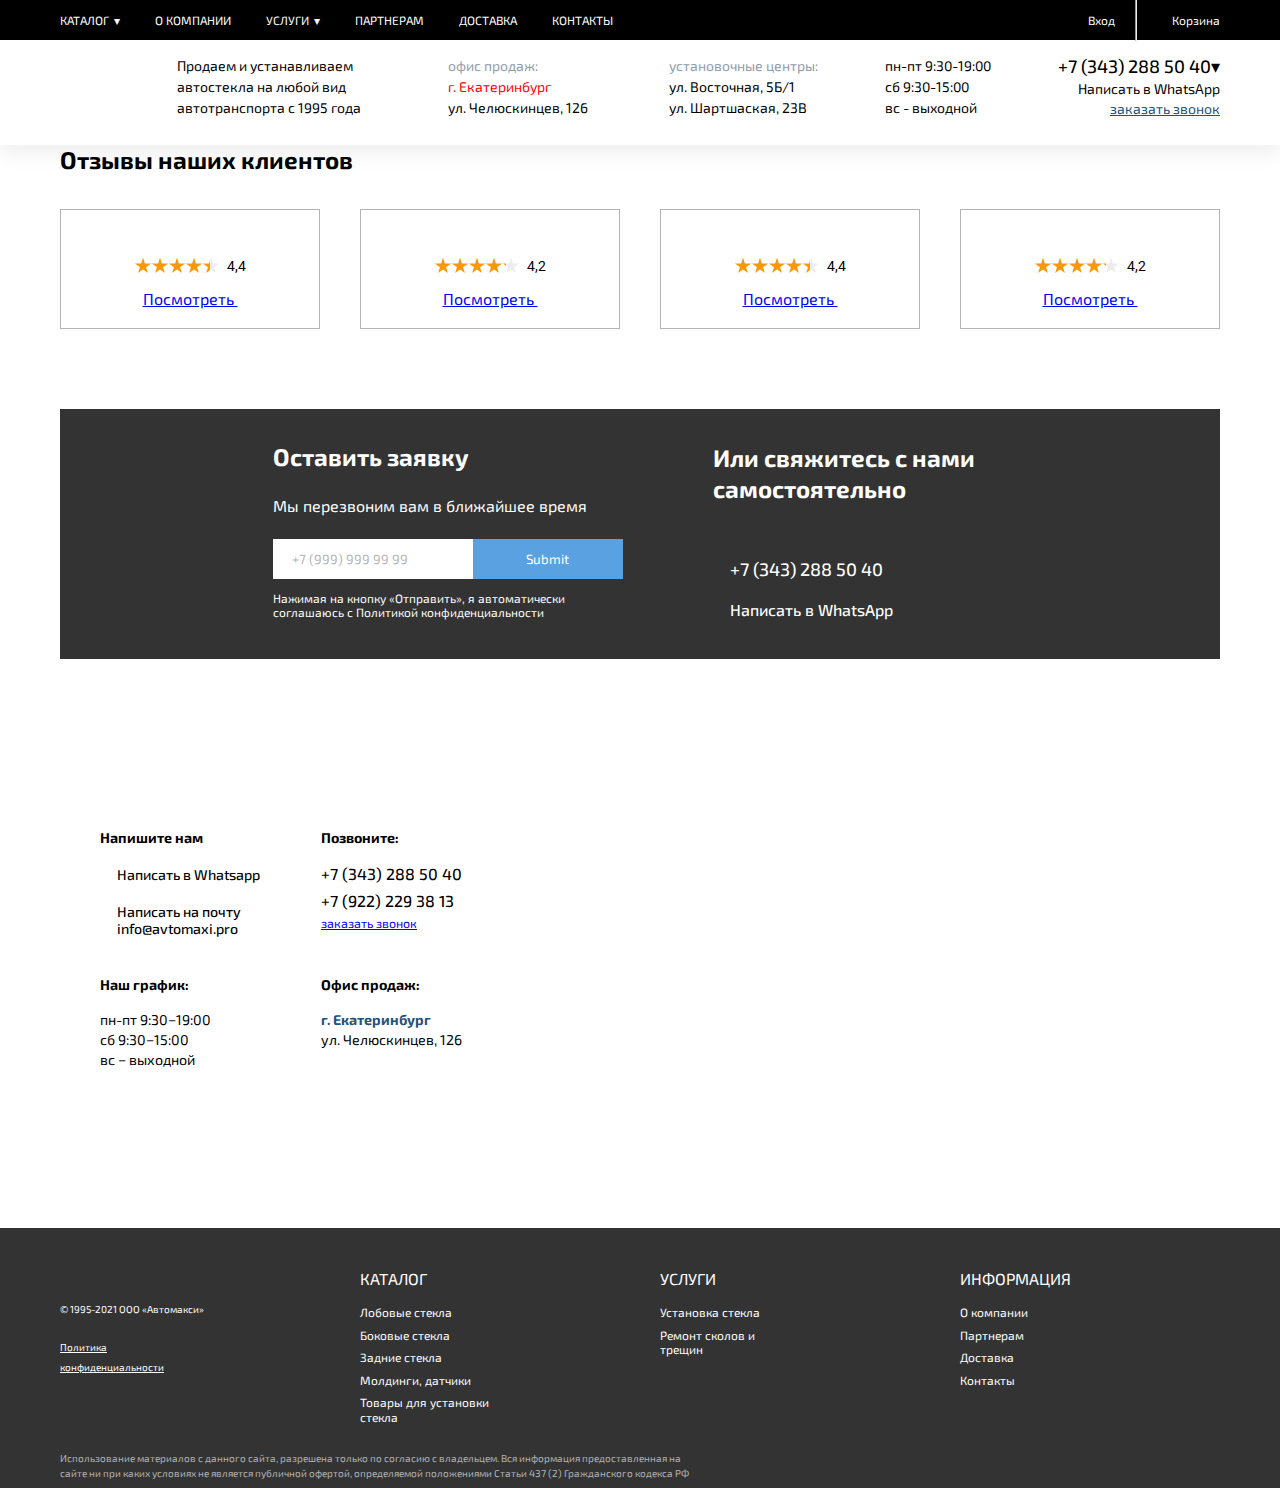
==== index.html @ ff816123 "footer adaptive full" ====
<!DOCTYPE html>
<html lang="en">
<head>
    <meta charset="UTF-8">
    <meta http-equiv="X-UA-Compatible" content="IE=edge">
    <meta name="viewport" content="width=device-width, initial-scale=1.0">
    <link rel="stylesheet" href="css/style.css">
    <title>Automaxi</title>
    <!-- https://www.figma.com/file/VAXIKeNcRPW5t4yjQRZWKQ/%D0%90%D0%B2%D1%82%D0%BE%D0%BC%D0%B0%D0%BA%D1%81%D0%B8?node-id=0%3A1 -->
</head>
<body>
    <div class="page-wrapper">
        <header class="header">
            <section class="header_top">
                <div class="header_topWrapper contentWidth">
                    <nav class="header_nav">
                        <div class="header_burger">
                            <input type="checkbox" id="header_toogle">
                            <label for="header_toogle" class="header_button">
                                <span></span>
                            </label>
                            <ul class="header_linkList">
                                <li class="header_item"><a href="" class="header_links">Каталог <span class="header_triangel">&#9662;</span></a>
                                    <ul class="header_linkList header_subLinkList">
                                        <li class="header_item"><a href="" class="header_links">Лобовые стекла</a></li>
                                        <li class="header_item"><a href="" class="header_links">Боковые стекла</a></li>
                                        <li class="header_item"><a href="" class="header_links">Задние стекла</a></li>
                                        <li class="header_item"><a href="" class="header_links">Молдинги, датчики</a></li>
                                        <li class="header_item"><a href="" class="header_links">Товары для установки</a></li>
                                    </ul>
                                </li>
                                <li class="header_item"><a href="" class="header_links">О компании</a></li>
                                <li class="header_item"><a href="" class="header_links">Услуги <span class="header_triangel">&#9662;</span></a>
                                    <ul class="header_linkList header_subLinkList">
                                        <li class="header_item"><a href="" class="header_links">Установка автостекла</a></li>
                                        <li class="header_item"><a href="" class="header_links">Ремонт сколов и трещин</a></li>
                                    </ul>
                                </li>
                                <li class="header_item"><a href="" class="header_links">Партнерам</a></li>
                                <li class="header_item"><a href="" class="header_links">Доставка</a></li>
                                <li class="header_item"><a href="" class="header_links">Контакты</a></li>
                            </ul>
                        </div>
                    </nav>

                        <div class="user">
                            <div class="user_item"><a href="#" class="user_link"><img src="../Automaxi/images/icons/accaunt.png" alt="">Вход</a></div>
                            <hr>
                            <div class="user_item"><a href="#" class="user_link"><img src="../Automaxi/images/icons/basket.png" alt=""><span class="basket">Корзина</span></a></div>
                        </div>

                </div>
            </section>
            <section class="header_bot">
                <div class="header_botWrapper contentWidth">
                    <div class="header_homeLink">
                        <a href="index.html" class="header_logo">
                            <picture>
                                <source srcset="../Automaxi/images/Desktop/Logo.png" media="(min-width: 377px)">
                                <img src="../Automaxi/images/Mobile/logo_small.png" alt="">
                            </picture>
                        </a>
                        <p class="header_description">Продаем и устанавливаем автостекла на любой вид автотранспорта с 1995 года</p>
                    </div>
                    <div class="header_addres">
                        <img src="../Automaxi/images/icons/place_1.png" alt="">
                        <div class="header_text">
                            <p class="header_location"><span class="header_label">офис продаж:</span></p>
                            <p class="header_location"><span class="city">г. Екатеринбург</span></p>
                            <p class="header_location">ул. Челюскинцев, 126</p>
                        </div>
                    </div>
                    <div class="header_addres">
                        <img src="../Automaxi/images/icons/place_1.png" alt="">
                        <div class="header_text">
                            <p class="header_location"><span class="header_label">установочные центры:</span></p>
                            <p class="header_location">ул. Восточная, 5Б/1</p>
                            <p class="header_location">ул. Шартшаская, 23В</p>
                        </div>
                    </div>
                    <div class="header_time">
                        <p class="header_location">пн-пт 9:30-19:00</p>
                        <p class="header_location">сб 9:30-15:00</p>
                        <p class="header_location">вс - выходной</p>
                    </div>
                    <div class="header_feedback">
                        <a href="tel:+73432885040" class="header_number">+7 (343) 288 50 40 <span class="header_feedbackTriangle">&#9662;</span></a>

                        <a href="https://wa.me//+79881039825" class="header_whatsapp" target="_blank" rel="noopener"><img src="../Automaxi/images/icons/whatsapp.png" alt=""> <p class="header_whatsappText">Написать в WhatsApp</p></a>

                        <a href="#" class="header_callback">заказать звонок</a>
                    </div>
                </div>
            </section>
        </header>
        <main class="main">
            <section class="reitings contentWidth">
                <h1 class="reitings_heading">Отзывы наших клиентов</h1>
                <div class="reitings_wrapper">
                    <div class="reitings_blocks">
                        <div class="reitings_content">
                            <div class="reitings_logo">
                                <img src="../Automaxi/images/Desktop/clients/yandex.png" alt="">
                            </div>
                            <div class="reitings_value">
                                <div class="reitings_star star1">
                                </div>
                                <div class="reitings_star star2"></div>
                                <div class="reitings_star star3"></div>
                                <div class="reitings_star star4"></div>
                                <div class="reitings_star star5_yandex"></div>
                                <p class="reitings_value-number">4,4</p>
                            </div>
                            <a href="https://yandex.ru/maps/org/avtomaksi/1074037973/reviews/?ll=60.629360%2C56.849956&mode=search&sctx=ZAAAAAgBEAAaKAoSCaiq0EAsT05AEUClSpS9bUxAEhIJAAAAAICNvz8RADCKzLO9oz8oCjgAQNmcBkgBVc3MzD5YAGoCcnVwAJ0BzcxMPaABAKgBAL0B7aJcgsIBELvJz%2BQD1YmSgAS7v6yNggbqAQDyAQD4AQCCAhLQsNCy0YLQvtC80LDQutGB0LiKAgA%3D&sll=60.629360%2C56.849956&source=wizbiz_new_text_single&sspn=0.123253%2C0.038564&tab=reviews&text=%D0%B0%D0%B2%D1%82%D0%BE%D0%BC%D0%B0%D0%BA%D1%81%D0%B8&z=14" class="reitings_link" target="_blank">Посмотреть <img src="../Automaxi/images/icons/NewWindow.png" alt=""></a>
                        </div>
                    </div>
                    <div class="reitings_blocks">
                        <div class="reitings_content">
                            <div class="reitings_logo">
                                <img src="../Automaxi/images/Desktop/clients/2GIS.png" alt="">
                            </div>
                            <div class="reitings_value">
                                <div class="reitings_star star1">
                                </div>
                                <div class="reitings_star star2"></div>
                                <div class="reitings_star star3"></div>
                                <div class="reitings_star star4"></div>
                                <div class="reitings_star star5_2gis"></div>
                                <p class="reitings_value-number">4,2</p>
                            </div>
                            <a href="https://2gis.ru/ekaterinburg/search/%D0%B0%D0%B2%D1%82%D0%BE%D0%BC%D0%B0%D0%BA%D1%81%D0%B8/firm/1267165676189792/60.617934%2C56.857421/tab/reviews?m=60.673283%2C56.855206%2F12.21" class="reitings_link" target="_blank">Посмотреть <img src="../Automaxi/images/icons/NewWindow.png" alt=""></a>
                        </div>
                    </div>
                    <div class="reitings_blocks">
                        <div class="reitings_content">
                            <div class="reitings_logo">
                                <img src="../Automaxi/images/Desktop/clients/Google_Maps.png" alt="">
                            </div>
                            <div class="reitings_value">
                                <div class="reitings_star star1">
                                </div>
                                <div class="reitings_star star2"></div>
                                <div class="reitings_star star3"></div>
                                <div class="reitings_star star4"></div>
                                <div class="reitings_star star5_google"></div>
                                <p class="reitings_value-number">4,4</p>
                            </div>
                            <a href="https://www.google.ru/search?q=%D0%90%D0%92%D0%A2%D0%9E%D0%9C%D0%90%D0%9A%D0%A1%D0%98&oq=%D0%90%D0%92%D0%A2%D0%9E%D0%9C%D0%90%D0%9A%D0%A1%D0%98&sourceid=chrome&ie=UTF-8&newwindow=1&tbs=lrf:!1m4!1u3!2m2!3m1!1e1!1m4!1u2!2m2!2m1!1e1!2m1!1e2!2m1!1e3!2m4!1e17!4m2!17m1!1e2!3sIAE,lf:1,lf_ui:2&tbm=lcl&sxsrf=ALeKk02bPLZCf0viabsaeY-oiDTUNPzsDA:1612795252503&rflfq=1&num=10&rldimm=15075331292441144691&lqi=ChLQkNCS0KLQntCc0JDQmtCh0JhaKAoS0LDQstGC0L7QvNCw0LrRgdC4IhLQsNCy0YLQvtC80LDQutGB0LiSAQ9idXNpbmVzc19jZW50ZXKqARoQASoWIhLQsNCy0YLQvtC80LDQutGB0LgoDQ&ved=2ahUKEwiHr_vAwtruAhUl_CoKHXRrAbQQvS4wAHoECAIQKw&rlst=f#rlfi=hd:;si:16577408696556720403,l,ChLQkNCS0KLQntCc0JDQmtCh0JhaKAoS0LDQstGC0L7QvNCw0LrRgdC4IhLQsNCy0YLQvtC80LDQutGB0LiSAQ9hdXRvX2dsYXNzX3Nob3CqARoQASoWIhLQsNCy0YLQvtC80LDQutGB0LgoDQ;mv:[[56.886716899999996,60.6374737],[56.844453099999996,60.61711539999999]]" class="reitings_link" target="_blank">Посмотреть <img src="../Automaxi/images/icons/NewWindow.png" alt=""></a>
                        </div>
                    </div>
                    <div class="reitings_blocks">
                        <div class="reitings_content">
                            <div class="reitings_logo">
                                <img src="../Automaxi/images/Desktop/clients//flamp.png" alt="">
                            </div>
                            <div class="reitings_value">
                                <div class="reitings_star star1">
                                </div>
                                <div class="reitings_star star2"></div>
                                <div class="reitings_star star3"></div>
                                <div class="reitings_star star4"></div>
                                <div class="reitings_star star5_flamp"></div>
                                <p class="reitings_value-number">4,2</p>
                            </div>
                            <a href="https://ekaterinburg.flamp.ru/firm/avtomaksi_centr_avtostekla-1267165676189792" class="reitings_link" target="_blank">Посмотреть <img src="../Automaxi/images/icons/NewWindow.png" alt=""></a>
                        </div>
                    </div>
                </div>
            </section>
            <section class="feedback contentWidth">
                <div class="feedback_wrapper">
                    <div class="feedback_application feedback_item">
                        <h3 class="feedback_header">Оставить заявку</h3>
                        <p class="feedback_paragraph">Мы перезвоним вам в ближайшее время</p>
                        <div class="feedback_formWrapper">
                            <form action="mailto:roman_stv@mail.ru" class="feedback_form" method="get">
                                <input type="tel" name="feedback_name" id="" class="feedback_phone feedback_input"
                                placeholder="+7 (999) 999 99 99" onfocus = "this.value = '+7 ' "
                                pattern="\+7\s?[\(]?[0-9]{3}[\)]?\s?[0-9]{3}\s?[0-9]{2}\s?[0-9]{2}">
                                <input type="submit" class="feedback_submit feedback_input">
                            </form>
                            <p class="feedback_note">Нажимая на кнопку «Отправить», я автоматически соглашаюсь с Политикой конфиденциальности</p>
                        </div>
                    </div>
                    <div class="feedback_tel feedback_item">
                        <h3 class="feedback_header">Или свяжитесь с нами самостоятельно</h3>
                        <div class="feedback_contact">
                            <a href="tel:+73432885040" class="feedback_link"><img src="../Automaxi/images/icons/phone-call.png" alt=""><span class="feedback_numberText">+7 (343) 288 50 40</span></a>
                            <a href="https://wa.me//+79881039825" class="feedback_link" target="_blank" rel="noopener"><img src="../Automaxi/images/icons/whatsapp_big.png" alt=""><span class="feedback_numberText feedback_numberWhatsapp">Написать в WhatsApp</span></a>
                        </div>
                        <img src="../Automaxi/images/icons/arrow.png" alt="" class="feedback_arrow">
                    </div>
                </div>
            </section>
            <section class="map">
                <div class="map_yandex" >
                    <script type="text/javascript" charset="utf-8" async src="https://api-maps.yandex.ru/services/constructor/1.0/js/?um=constructor%3A26260740ad5cac702a57c52648a5cc8f73b9aa6da55878f6ae2c92aec99f40e5&amp;width=100%25&amp;lang=ru_RU&amp;scroll=true"></script>
                </div>
                <div class="map_advt">
                    <div class="map_content">
                        <div class="map_write">
                            <h3 class="map_header">Напишите нам</h3>
                            <a href="https://wa.me//+79881039825" class="map_link" target="_blank" rel="noopener"><img src="../Automaxi/images/icons/whatsapp_big.png" alt=""> Написать в Whatsapp</a>
                            <a href="mailto:info@avtomaxi.pro" class="map_link"><img src="../Automaxi/images/icons/email.png" alt=""> <span class="map_mail">Написать на почту info@avtomaxi.pro</span></a>
                        </div>
                        <div class="map_call">
                            <h3 class="map_header">Позвоните:</h3>
                            <a href="tel:+73432885040" class="map_number">+7 (343) 288 50 40</a>
                            <a href="tel:+79222293813" class="map_number">+7 (922) 229 38 13</a>
                            <a href="#" class="map_bookingCall">заказать звонок</a>
                        </div>
                        <div class="map_shedule">
                            <h3 class="map_header">Наш график:</h3>
                            <p class="map_paragraph">пн-пт  9:30−19:00 <br> сб 9:30−15:00 <br> вс − выходной</p>
                        </div>
                        <div class="map_office">
                            <h3 class="map_header">Офис продаж:</h3>
                            <p class="map_paragraph"><span class="map_city">г. Екатеринбург</span><br>ул. Челюскинцев, 126</p>
                        </div>
                    </div>
                </div>
            </section>
        </main>
        <footer class="footer">
            <section class="footer_wrapper contentWidth">
                <div class="footer_about">
                    <div class="footer_logo">
                        <a href="index.html">
                            <img src="../Automaxi/images/Desktop/Logo.png" alt="">
                        </a>
                    </div>
                    <p class="footer_paragraph">© 1995-2021 ООО «Автомакси»</p>
                    <a href="#" class="footer_confidentiality">Политика конфиденциальности</a>
                </div>
                <div class="footer_catalog footer_item">
                    <a href="#" class="footer_topLink">Каталог</a>
                    <ul class="footer_linkList">
                        <li class="footer_linkListItem"><a href="#" class="footer_link">Лобовые стекла</a></li>
                        <li class="footer_linkListItem"><a href="#" class="footer_link">Боковые стекла</a></li>
                        <li class="footer_linkListItem"><a href="#" class="footer_link">Задние стекла</a></li>
                        <li class="footer_linkListItem"><a href="#" class="footer_link">Молдинги, датчики</a></li>
                        <li class="footer_linkListItem"><a href="#" class="footer_link">Товары для установки стекла</a></li>
                    </ul>
                </div>
                <div class="footer_services footer_item">
                    <a href="" class="footer_topLink">Услуги</a>
                    <ul class="footer_linkList">
                        <li class="footer_linkListItem"><a href="#" class="footer_link">Установка стекла</a></li>
                        <li class="footer_linkListItem"><a href="#" class="footer_link">Ремонт сколов и трещин</a></li>
                    </ul>
                </div>
                <div class="footer_info footer_item">
                    <a href="" class="footer_topLink">Информация</a>
                    <ul class="footer_linkList">
                        <li class="footer_linkListItem"><a href="#" class="footer_link">О компании</a></li>
                        <li class="footer_linkListItem"><a href="#" class="footer_link">Партнерам</a></li>
                        <li class="footer_linkListItem"><a href="#" class="footer_link">Доставка</a></li>
                        <li class="footer_linkListItem"><a href="#" class="footer_link">Контакты</a></li>
                    </ul>
                </div>
                <div class="footer_law">
                    <p>Использование материалов с данного сайта, разрешена только по согласию с владельцем. Вся информация
                        предоставленная на сайте ни при каких условиях не является публичной офертой, определяемой положениями
                        Статьи 437 (2) Гражданского кодекса РФ</p>
                </div>
            </section>
        </footer>
    </div>
</body>
</html>
---- css/style.css ----
@import url('https://fonts.googleapis.com/css2?family=Exo+2:wght@400;600&display=swap');
@import url('https://fonts.googleapis.com/css2?family=Roboto&display=swap');

:root {
    --font-size-14: 14px;
    --header_addres-padding: 10px;
    --header-line-heigth: 21px;
    --map-font-size-16: 16px
}

* {
    margin: 0;
    padding: 0;
    font-family: "Exo 2", sans-serif;
}

body {
    max-width: 100vw;
    overflow-x: hidden;
}

.header {
    width: 100%;
    height: 145px;
    display: grid;
    grid-template-columns: 1fr;
    grid-template-rows: 27.58621% 1fr;
}

.header_top {
    background-color: rgb(0, 0, 0);
}

.contentWidth {
    width: 1160px;
    margin: 0 auto;
}

.header_topWrapper, .header_botWrapper {
    height: 100%;
    margin: 0 auto;
    display: flex;
    justify-content: space-between;
}

.header_nav {
    height: 100%;
    width: fit-content;
}

.header_burger {
    height: 100%;
}

#header_toogle {
    display: none;
}

.header_linkList {
    height: 100%;
    list-style: none;
    display: flex;
    align-items: center;
}

.header_triangel {
    margin-left: 5px;
}

.header_links {
    text-decoration: none;
    color: rgb(255, 255, 255);
    font-family: 'Exo 2', sans-serif;
    font-size: 12px;
    text-transform: uppercase;
    height: 100%;
    display: flex;
    align-items: center;
    transition: 0.3s ease-in-out;
}

.header_links:hover, .footer_link:hover, .footer_topLink:hover {
    color: rgb(250, 153, 7);
    transition: 0.3s ease-in-out;
}

.header_item {
    height: 100%;
}

.header_item + .header_item {
    margin-left: 35px;
}

.header_subLinkList {
    background-color: rgb(0, 0, 0);
    flex-direction: column;
    align-items: flex-start;
    height: fit-content;
    width: max-content;
    position: absolute;
    transform-origin: 0% 0%;
    transform: rotateX(-90deg);
    opacity: 0;
    transition: 0.3s ease-in-out;
    padding: 0 5px;
    visibility: hidden;
}

.header_subLinkList > .header_item {
    margin-left: 0;
    height: 40px;
    width: 100%;
}

.header_item:hover > .header_subLinkList {
    transform: rotateX(0deg);
    opacity: 1;
    visibility: visible;
    transition: 0.3s ease-in-out;
    z-index: 5;
}

.user {
    display: flex;
    align-items: center;
}

.user hr {
    height: 100%;
    margin: 0 20px;
}

.user_link {
    display: flex;
    color: rgb(255, 255, 255);
    text-decoration: none;
    align-items: center;
    font-family: 'Exo 2', sans-serif;
    font-size: 12px;
    transition: 0.3s linear;
}

.user_link img {
    display: block;
    padding-right: 15px;
}

.user_link:hover {
    color: rgb(250, 153, 7);
    transition: 0.3s linear;
}

.header_bot {
    box-shadow: 0px 8px 20px rgba(0, 0, 0, 0.07);
}

.header_botWrapper {

    margin-top: 20px;
}

.header_homeLink {
    width: 307px;
    display: grid;
    grid-template-rows: 1fr;
    grid-template-columns: 32.57329% auto 61.88925%;

}

.header_logo {
    display: block;
    height: max-content;
}

.header_description {
    grid-column: 3/4;
    font-size: var(--font-size-14);
    height: fit-content;
    line-height: var(--header-line-heigth);
    vertical-align: top;
}

.header_description, .header_addres, .header_time, .header_feedback {
    position: relative;
    top: -5px;
    height: fit-content;
}

.header_addres {
    grid-column: 3/4;
}

.header_addres+.header_addres {
    grid-column: 5/6;
}

.header_addres img {
    display: inline-block;
    position: relative;
    top: -17px;
}

.header_text, .header_time {
    display: inline-block;
    font-size: var(--font-size-14);
    width: fit-content;
    height: fit-content;
    margin-left: var(--header_addres-padding);
    line-height: var(--header-line-heigth);
}

.header_label {
    color: rgb(143, 155, 171);
}

.city {
    color: rgb(255, 0, 0);
}

.header_time {
    margin-left: 0;
    grid-column: 7/8;
}

.header_feedback {
    grid-column: 9/10;
}

.header_number, .header_whatsapp, .header_callback {
    text-decoration: none;
    color: rgb(0, 0, 0);
    width: 100%;
    display: block;
    text-align: right;
    font-size: var(--font-size-14);
}

.header_whatsapp, .header_callback {
    margin-top: 3px;
}

.header_number {
    font-size: 18px;
    font-weight: 500;
}

.header_whatsapp, .header_number {
    display: flex;
    justify-content: space-between;
}

.header_whatsapp img {
    max-width: 100%;
    max-height: 100%;
}

.header_whatsappText {
    display: inline-block;
}

.header_whatsapp:hover > .header_whatsappText,
.header_callback:hover, .header_number:hover,
.feedback_link:hover > .feedback_numberText {
    color:rgb(250, 153, 7);
    transition: 0.1s linear;
}

.header_callback {
    text-decoration: underline;
    color: rgb(35, 82, 124);
}

.reitings {
    height: auto;
}

.reitings_heading {
    font-size: 24px;
}

.reitings_wrapper {
    width: 100%;
    margin-top: 35px;
    display: flex;
    flex-wrap: wrap;
    justify-content: space-between;
    gap: 35px;
}

.reitings_blocks {
    width: 260px;
    height: 120px;

    box-sizing: border-box;
    border: 1px solid rgb(180, 180, 180);
}

.reitings_content {
    display: flex;
    flex-direction: column;
    align-items: center;
    justify-content: space-between;
    margin: 20px 0;
    height: calc(100% - 40px);
}

.reitings_logo {
    width: fit-content;
}

.reitings_foto img {
    max-width: 100%;
    width: 100%;
}

.reitings_value {
    width: fit-content;
    display: flex;
    margin: -6px auto 0 auto;
}

.reitings_star {
    background-color: rgb(250, 153, 7);
    width: 17px;
    height: 17px;
    clip-path: polygon(50% 0%, 61% 35%, 98% 35%, 68% 57%, 79% 91%, 50% 70%, 21% 91%, 32% 57%, 2% 35%, 39% 35%);
}

.star5_yandex {
    background: linear-gradient(to right, rgb(250, 153, 7) 40%, rgb(237, 237, 237) 40%);
}

.star5_2gis {
    background: linear-gradient(to right, rgb(250, 153, 7) 20%, rgb(237, 237, 237) 20%);
}

.star5_google {
    background: linear-gradient(to right, rgb(250, 153, 7) 40%, rgb(237, 237, 237) 40%);
}

.star5_flamp {
    background: linear-gradient(to right, rgb(250, 153, 7) 20%, rgb(237, 237, 237) 20%);
}

.reitings_value-number {
    font-size: 14px;
    font-family: 'Roboto', sans-serif;
    padding-left: 7px;
}

.feedback {
    background-color: rgb(51, 51, 51);
    margin-top: 80px;
    padding-top: 33px;
    padding-bottom: 40px;
    height: 250px;
    color: rgb(255, 255, 255);
    box-sizing: border-box;
}

.feedback_wrapper {
    width: fit-content;
    height: 100%;
    display: flex;
    margin: 0 auto;
}

.feedback_item {
    height: 100%;
    display: flex;
    flex-direction: column;
    justify-content: space-between;
    position: relative;
}

.feedback_application {
    max-width: 350px;
}

.feedback_header {
    font-size: 24px;
}

.feedback_paragraph {
    font-size: 16px;
}

.feedback_note {
    font-size: 12px;
    margin-top: 12px;
}

.feedback_form {
    height: 40px;
    display: grid;
    grid-template-columns: 57.14% 1fr;
    grid-template-rows: 1fr;
}

.feedback_input {
    outline: none;
    border: none;
    box-sizing: border-box;
}

.feedback_submit {
    background-color: rgb(90, 161, 225);
    color: white;
}

.feedback_phone{
    padding-left: 16.5px;
    border: 2px solid  rgb(255, 255, 255);
}

.feedback_phone:invalid:not(:placeholder-shown) {
    border-color: rgb(255, 0, 0);
}

.feedback_phone:valid:not(:placeholder-shown) {
    border-color: seagreen;
}

.feedback_phone::placeholder {
    color: rgb(180, 180, 180);
}

.feedback_item + .feedback_item {
    margin-left: 90px;
}

.feedback_tel {
    max-width: 294px;
}

.feedback_tel .feedback_header {
    line-height: 31px;
}

.feedback_link {
    text-decoration: none;
    display: flex;
    align-items:flex-end;
}

.feedback_link:first-child {
    margin-bottom: 20px;
}

.feedback_numberText {
    font-size: 18px;
    font-weight: 500;
    color: rgb(255, 255, 255);
    margin-left: 17px;
    vertical-align: bottom;
    transition: 0.1s linear;
}

.feedback_numberWhatsapp {
    font-size: 16px;
}

.feedback_arrow {
    position: absolute;
    right: 10px;
    top: 43px;
}

.feedback_submit {
    cursor: pointer;
    transition: 0.1s linear;
}

.feedback_submit:hover {
    color: rgb(250, 153, 7);
    transition: 0.1s linear;
}

.feedback_submit:active {
    color: rgb(0, 0, 0);
    background-color: rgb(250, 153, 7);
    transition: 0.1s linear;
}

.map {
    max-width: 1440px;
    width: 100%;
    height: 550px;
    margin: 80px auto 0 auto;
    position: relative;
}

.map_advt {
    width: 540px;
    background-color: rgb(255, 255, 255);
    position: absolute;
    top: 63px;
    left:85px;
}

.map_content {
    margin-left: 7.42%;
    margin-right: 16.66666%;
    margin-top: 5.55555%;
    margin-bottom: 8.148%;
    display: grid;
    grid-template-columns: 50% 1fr;
    grid-template-rows: repeat(2, 1fr);
    grid-gap: 44px;
}

.map_header {
    font-size: var(--map-font-size-16);
    font-weight: 700;
    margin-bottom: 20px;
    width: fit-content;
}

.map_link {
    font-size: var(--map-font-size-16);
    font-weight: 500;
    text-decoration: none;
    color: rgb(0, 0, 0);
    display: flex;
    align-items: center;
    width: 100%;
    height: fit-content;
}

.map_link img {
    margin-right: 17px;
    height: 24px;
}

.map_link + .map_link {
    margin-top: 20px;
}

.map_mail {
    display: inline-block;
    width: fit-content;
}

.map_number {
    font-size: 18px;
    font-weight: 500;
    text-decoration: none;
    color: rgb(0, 0, 0);
    display: block;
    line-height: 25px;
}

.map_number + .map_number {
    margin-top: 5px;
    margin-bottom: 0;
}

.map_bookingCall {
    font-size: 14px;
}

.map_paragraph {
    font-size:var(--map-font-size-16);
    line-height: 22px;
}

.map_city {
    font-weight: 700;
    color: #23527C;
}

.map_yandex {
    width: 100%;
    height: 550px;
}


.footer {
    width: 100vw;
    height: 260px;
    background-color: rgb(51, 51, 51);
}

.footer_wrapper {
    height: 100%;
    padding: 40px 0 30px 0;
    box-sizing: border-box;
    display: grid;
    grid-template-columns: 150px 150px 167px 133px 140px 160px 116px;
    grid-template-rows: 1fr 27px 30px;
    color: rgb(255, 255, 255);
}

.footer_catalog {
    grid-column: 3/4;
}

.footer_services {
    grid-column: 5/6;
}

.footer_info {
    grid-column: 7/8;
}

.footer_law {
    grid-column: 1/8;
    grid-row: 3/4;
    max-width: 635px;
    color: rgb(180, 180, 180);
}

.footer_logo img {
    height: 54px;
    width: auto;
}

.footer_logo a {
    display: block;
    width: fit-content;
    height: fit-content;
}

.footer_paragraph, .footer_confidentiality, .footer_law {
    font-size: 10px;
    line-height: 15px;
}

.footer_confidentiality {
    color: rgb(255, 255, 255);
}

.footer_paragraph {
    margin: 15px 0 18px 0;
}

.footer_topLink, .footer_link {
    text-decoration: none;
    display: block;
    color: rgb(255, 255, 255);
    transition: 0.3s ease-in-out;
}

.footer_linkList {
    list-style: none;
}

.footer_topLink {
    text-transform: uppercase;
    font-size: 16px;
    line-height: 22.5px;
    margin-bottom: 15px;
}

.footer_linkListItem {
    font-size: 12px;
    line-height: 14.5px;
}

.footer_linkListItem + .footer_linkListItem {
    margin-top: 8px;
}


/* ===========   MEDIA   =========== */

@media (max-width: 1440px) {
    :root {
        --map-font-size-16: 1.11111vw;
    }

    .map_advt {
        left: 5vw;
        width: 37.5vw;
        height: 29.86vw;
    }

    .map_content {
        grid-gap: 3.055556vw;
    }

    .map_header {
        margin-bottom: 1.38889vw;
    }

    .map {
        height: fit-content;
    }

    .map_link img {
        height: 1.66667vw;
    }

    .map_link + .map_link {
        margin-top: 1.38889vw;
    }

    .map_number {
        font-size: 1.25vw;
        line-height: 1.736111vw;
    }

    .map_number + .map_number {
        margin-top: 0.347222vw;
    }

    .map_bookingCall {
        font-size: 0.97222vw;
    }

    .map_paragraph {
        line-height: 1.527778vw;
    }

    .map_yandex {
        height: 38.2vw;
    }
}

@media (max-width: 1265px) {
    .contentWidth {
        width: 91.6996vw;
    }

    .reitings_wrapper{
        justify-content: center;
    }

    .map {
        width: 100vw;
        min-height: 300px;
    }

    .footer_wrapper {
        width: fit-content;
        margin-left: 4.15vw;
    }
}

@media (max-width: 1199px) {
    :root {
        --font-size-14: 1.13vw;
        --header_addres-padding: 0.83333vw;
        --header-line-heigth: 1.75vw;
    }

    .header_addres img {
        width: 11%;
    }

    .header_number {
        font-size: 1.5vw;
    }

    .header_homeLink {
        width: 33vw;
    }

    .header_whatsapp img {
        max-width: 100%;
        width: 9.52%;
    }
}

@media (max-width: 1109px) {
    .footer_wrapper {
        width: 91.6vw;
        margin: 0 auto;
        grid-template-columns: 150px 1fr 167px 1fr 140px 1fr 116px;
    }
}

@media (max-width: 860px) {
    .feedback_wrapper {
        width: 85.35vw;
    }

    .feedback_item + .feedback_item {
        margin-left: auto;
    }
}

@media (max-width: 826px) {
    .header_item + .header_item, .user {
        margin-left: 4.216867vw;
    }

    .user hr {
        margin: 0 2.41vw;
    }

    .header_links {
        font-size: 1.35vw;
    }

    .header_item + .header_item {
        margin-left: 4vw;
    }

    .header_subLinkList > .header_item {
        margin-left: 0;
    }

    .user_link img {
        padding-right: 1.8vw;
    }
}


@media (max-width: 768px) {
    .contentWidth {
        width: 620px;
    }

    .reitings_wrapper {
        display: grid;
        grid-template-columns: repeat(2, 48.3871%);
        gap: 20px;
        justify-content: unset;
    }

    .reitings_blocks {
        width: 100%;
    }

    .header_addres+.header_addres, .header_description {
        display: none;
    }

    .header_homeLink {
        display: block;
        width: fit-content;
    }

    :root {
        --font-size-14: 12px;
        --header-line-heigth: 16.84px;
        --header_addres-padding: 0;
        --footer-grid-gap: 80px;
    }

    .header_number {
        font-size: 16px;
    }

    .header_addres img {
        display: none;
    }

    .header_links {
        font-size: 11px;
    }

    .header_item + .header_item {
        margin-left: 20px;
    }

    .user {
        margin-left: 0;
    }

    .basket {
        display: none;
    }

    .user_link img {
        padding-right: 8px;
    }

    .user_item:last-child img {
        padding-right: 0;
    }

    .reitings_wrapper {
        margin-top: 20px;
    }

    .user hr {
        margin: 0 15px;
    }

    .feedback {
        height: fit-content;
    }

    .feedback_wrapper {
        flex-direction: column;
        width: fit-content;
        margin-left: 80px;
    }

    .feedback_item + .feedback_item {
        margin-left: 0;
    }

    .feedback_application {
        height: auto;
    }

    .feedback_paragraph {
        margin-top: 10px;
        margin-bottom: 27px;
    }

    .feedback_item {
        justify-content: unset;
    }

    .feedback_tel {
        max-width: 399px;
        margin-top: 32px;
    }

    .feedback_header {
        font-size: 20px;
        line-height: 24px;
        font-weight: 400;
    }

    .feedback_link:first-child {
        margin-top: 26px;
    }

    .feedback_arrow {
        width: 30px;
        height: auto;
        right: 35px;
        transform: rotate(20deg);
    }

    .map_advt {
        position: static;
        left: 0;
        top: 0;
        width: fit-content;
        margin: 35px auto 37px auto;
        height: fit-content;
    }

    .map_content {
        margin: 0;
        grid-gap: 51px;
        grid-template-columns: 199px 140px;
    }

    .map_header {
        margin-bottom: 15px;
    }

    .map_header, .map_link, .map_bookingCall, .map_paragraph {
        font-size: 14px;
    }

    .map_link img {
        height: 20px;
    }

    .map_number {
        font-size: 16px;
        line-height: 21px;
    }

    .map_paragraph {
        line-height: 17.5px;
    }

    .map_city {
        font-size: 16px;
    }

    .map_yandex {
        height: 300px;
    }

    .footer {
        height: fit-content;
    }

    .footer_wrapper {
        grid-template-columns: 1fr var(--footer-grid-gap) 1fr var(--footer-grid-gap) 1fr;
        grid-template-rows: repeat(2, 150px);
        grid-row-gap: 36px;
    }

    .footer_about {
        grid-column: 1/2;
        grid-row: 2/3;
    }

    .footer_law {
        grid-column: 3/8;
        grid-row: 2/3;
        max-width: 332px;
    }

    .footer_paragraph, .footer_confidentiality {
        font-size: 8px;
        line-height: 10.5px;
    }

    .footer_paragraph {
        margin: 10px 0 0 0;
    }

    .footer_catalog {
        grid-column: 1/2;
    }

    .footer_services {
        grid-column: 3/4;
    }

    .footer_info {
        grid-column: 5/6;
    }

    .footer_topLink {
        font-size: 14px;
        line-height: 20px;
    }

    .footer_linkListItem {
        font-size: 10px;
        line-height: 12px;
    }
}

@media (max-width: 678px) {
    .contentWidth {
        width: 91.45vw;
    }

    .header_logo {
        width: 14.75vw;
    }

    .header_logo img {
        width: 100%;
        max-width: 100%;
    }

    :root {
        --font-size-14: 1.7966vw;
        --footer-grid-gap: 11.7vw;
    }

    .header_number {
        font-size: 2.36vw;
    }

    .header_item + .header_item {
        margin-left: 2.95vw;
    }

    .header_links, .user_link {
        font-size: 1.6224vw;
    }

    .user_link img {
        width: 100%;
        height: auto;
        max-width: 2.95vw;
    }

    .user_link:first-child img {
        padding-left: 1.18vw;
    }

    .reitings_wrapper {
        gap: 2.95vw;
    }

    .footer_topLink {
        font-size: var(--font-size-14);
    }

    .footer_linkListItem {
        font-size: 1.47vw;
    }

    .footer_linkListItem + .footer_linkListItem {
        margin-top: 1.18vw;
    }

    .footer_paragraph, .footer_confidentiality {
        font-size: 1.18vw;
        line-height: 1.55vw;
    }

    .footer_paragraph {
        margin-top: 1.47vw;
    }

    .footer_law {
        font-size: 1.47vw;
        line-height: 2.21vw;
    }
}

@media (max-width: 578px) {
    .feedback_wrapper {
        margin: 0 auto;
    }
}

@media (max-width: 500px) {
    .map_content {
        grid-gap: 10vw;
    }
}

@media (max-width: 414px) {
    #header_toogle {
        display: block;
        opacity: 0;
    }

    .contentWidth {
        width: 80vw;
    }

    .header {
        height: 103px;
        grid-template-rows: 30.83% 1fr;
    }

    .header_time,  .header_feedbackTriangle,
    .header_callback, .header_whatsapp img {
        display: none;
    }

    .header_number {
        justify-content:space-evenly;
        font-size: 12px;
    }

    .header_whatsapp {
        text-decoration: underline;
        margin-top: 9px;
    }

    .user_link {
        font-size: 10px;
    }

    .user_link img {
        max-width: 16px;
    }

    .city {
        font-weight: 600 ;
    }

    .header_homeLink, .header_botWrapper {
        height: fit-content;
    }

    :root {
        --font-size-14: 10px;
        --header-line-heigth: 12px;
    }

    .header_button {
        display: flex;
        align-items: center;
        position: relative;
        width: 20px;
        top: -16px;
        height: 100%;
        cursor: pointer;
        z-index: 1;
    }

    .header_button > span, .header_button > span::after, .header_button > span::before {
        display: block;
        position: absolute;
        width: 100%;
        height: 2px;
        background-color: rgb(255, 255, 255);
        transition: 0.3s ease-in-out;
    }

    .header_button > span::before {
        content: "";
        top: -5px;
    }

    .header_button > span::after {
        content: "";
        top: 5px;
    }

    .header_linkList {
        flex-direction: column;
        z-index: 10;
        position: fixed;
        left: 0;
        margin-top: -13px;
        width: 100%;
        height: fit-content;
        background-color: rgb(143, 155, 171);
        align-items: baseline;
        visibility: hidden;
        opacity: 0;
        transition: 0.3s ease-in-out;
        transform: scaleY(0);
        transform-origin: 50% 0%;
    }

    .header_item + .header_item {
        margin-left: 0;
    }

    .header_links {
        font-size: 16px;
        height: 40px;
        padding-left: 10%;
        width: 100%;
        transition: 0.3s ease-in-out;
    }

    .header_item {
        width: 100%;
        transition: 0.3s ease-in-out;
    }

    .header_links:hover {
        background-color: coral;
        color: rgb(0, 0, 0);
        transition: 0.3ms ease-in-out;
    }

    .header_triangel {
        display: none;
    }

    .header_subLinkList {
        position: static;
        transform: rotateX(0deg);
        opacity: 1;
        margin-top: 0;
        background-color: rgb(184, 183, 178);
        padding: 0;
    }

    .header_item, .header_links, .header_subLinkList{
        transition: 0s;
    }

    .header_subLinkList .header_links {
        font-size: 12px;
    }

    #header_toogle:checked ~ .header_button > span {
        transform: rotate(45deg);
        transition: 0.3s ease-in-out;
    }

    #header_toogle:checked ~ .header_button > span::after {
        top: -11.5px;
        left: -2.5px;
        transform-origin: 50% 50%;
        transform: rotate(-45deg);
        height: 20px;
        border-radius: 50%;
        background-color: transparent;
        border: 3px solid rgb(255, 255, 255);
        transition: 0.3s ease-in-out;
    }

    #header_toogle:checked ~ .header_button > span::before {
        top: 0;
        transform: rotate(90deg);
        transition: 0.3s ease-in-out;
    }

    #header_toogle:checked ~ .header_linkList,
    #header_toogle:checked ~ .header_linkList > .header_item > .header_subLinkList {
        visibility: visible;
        opacity: 1;
        transition: 0.3s ease-in-out;
        transform: scaleY(1);
    }

    .feedback {
        padding-bottom: 45px;
    }

    .feedback_wrapper {
        margin: 0 10%;
    }

    .feedback_form {
        height: fit-content;
        grid-template-columns: 1fr;
        grid-template-rows: repeat(2, 40px);
        grid-row-gap: 7px;
    }

    .feedback_paragraph {
        font-size: 14px;
        line-height: 17.5px;
        max-width: 220px;
    }

    .feedback_note {
        font-size: 10px;
    }

    .feedback_numberText {
        font-size: 16px;
    }

    .feedback_link:first-child {
        margin-top: 24px;
    }

    .feedback_arrow {
        transform: rotate(0);
        right: 0;
    }

    .map {
       height: fit-content;
    }

    .map_yandex {
        height: 400px;
    }

    .map_advt {
        height: fit-content;
        margin: 50px auto 47px 35px;
    }

    .map_content {
        grid-template-rows: 101px 76px 87px;
        grid-template-columns: 139.12px 130px;
        grid-gap: 22px;
    }

    .map_write {
        grid-column: 1/3;
    }

    .map_mail {
        max-width: 160px;
    }

    .map_call {
        grid-row: 2/3;
        grid-column: 1/3;
    }

    .map_number {
        width: fit-content;
        display: inline-block;
    }

    .map_number + .map_number {
        margin-top: 0;
        margin-left: 20px;
    }

    .map_bookingCall {
        display: block;
        margin-top: 5px;
    }

    .map_shedule, .map_office {
        grid-row: 3/4;
    }

    .map_shedule {
        grid-column: 2/3;
    }

    .map_office {
        grid-column: 1/2;
    }

    .footer_wrapper {
        padding: 45px 0;
        grid-template-columns: 150px 140px;
        grid-template-rows: 116px 97px 48px;
        grid-gap: 27px 10px;
        width: fit-content;
    }

    .footer_catalog {
        grid-column: 1/2;
        grid-row: 1/2;
    }

    .footer_services {
        grid-column: 2/3;
        grid-row: 1/2;
    }

    .footer_info {
        grid-column: 1/2;
        grid-row: 2/3;
    }

    .footer_about {
        grid-column: 2/3;
        grid-row: 2/3;
    }

    .footer_law {
        grid-column: 1/3;
        grid-row: 3/4;
    }

    .footer_topLink {
        font-size: 14px;
        margin-bottom: 8px;
    }

    .footer_linkListItem {
        font-size: 10px;
        line-height: 12px;
    }

    .footer_paragraph, .footer_confidentiality {
        font-size: 8px;
        line-height: 10.5px;
    }

    .footer_paragraph {
        margin-top: 2px;
    }

    .footer_law {
        font-size: 8px;
        line-height: 12px;
        max-width: 300px;
    }
}

@media (max-width: 361px) {
    .map_advt {
        margin-left: auto;
        margin-right: auto;
    }
}
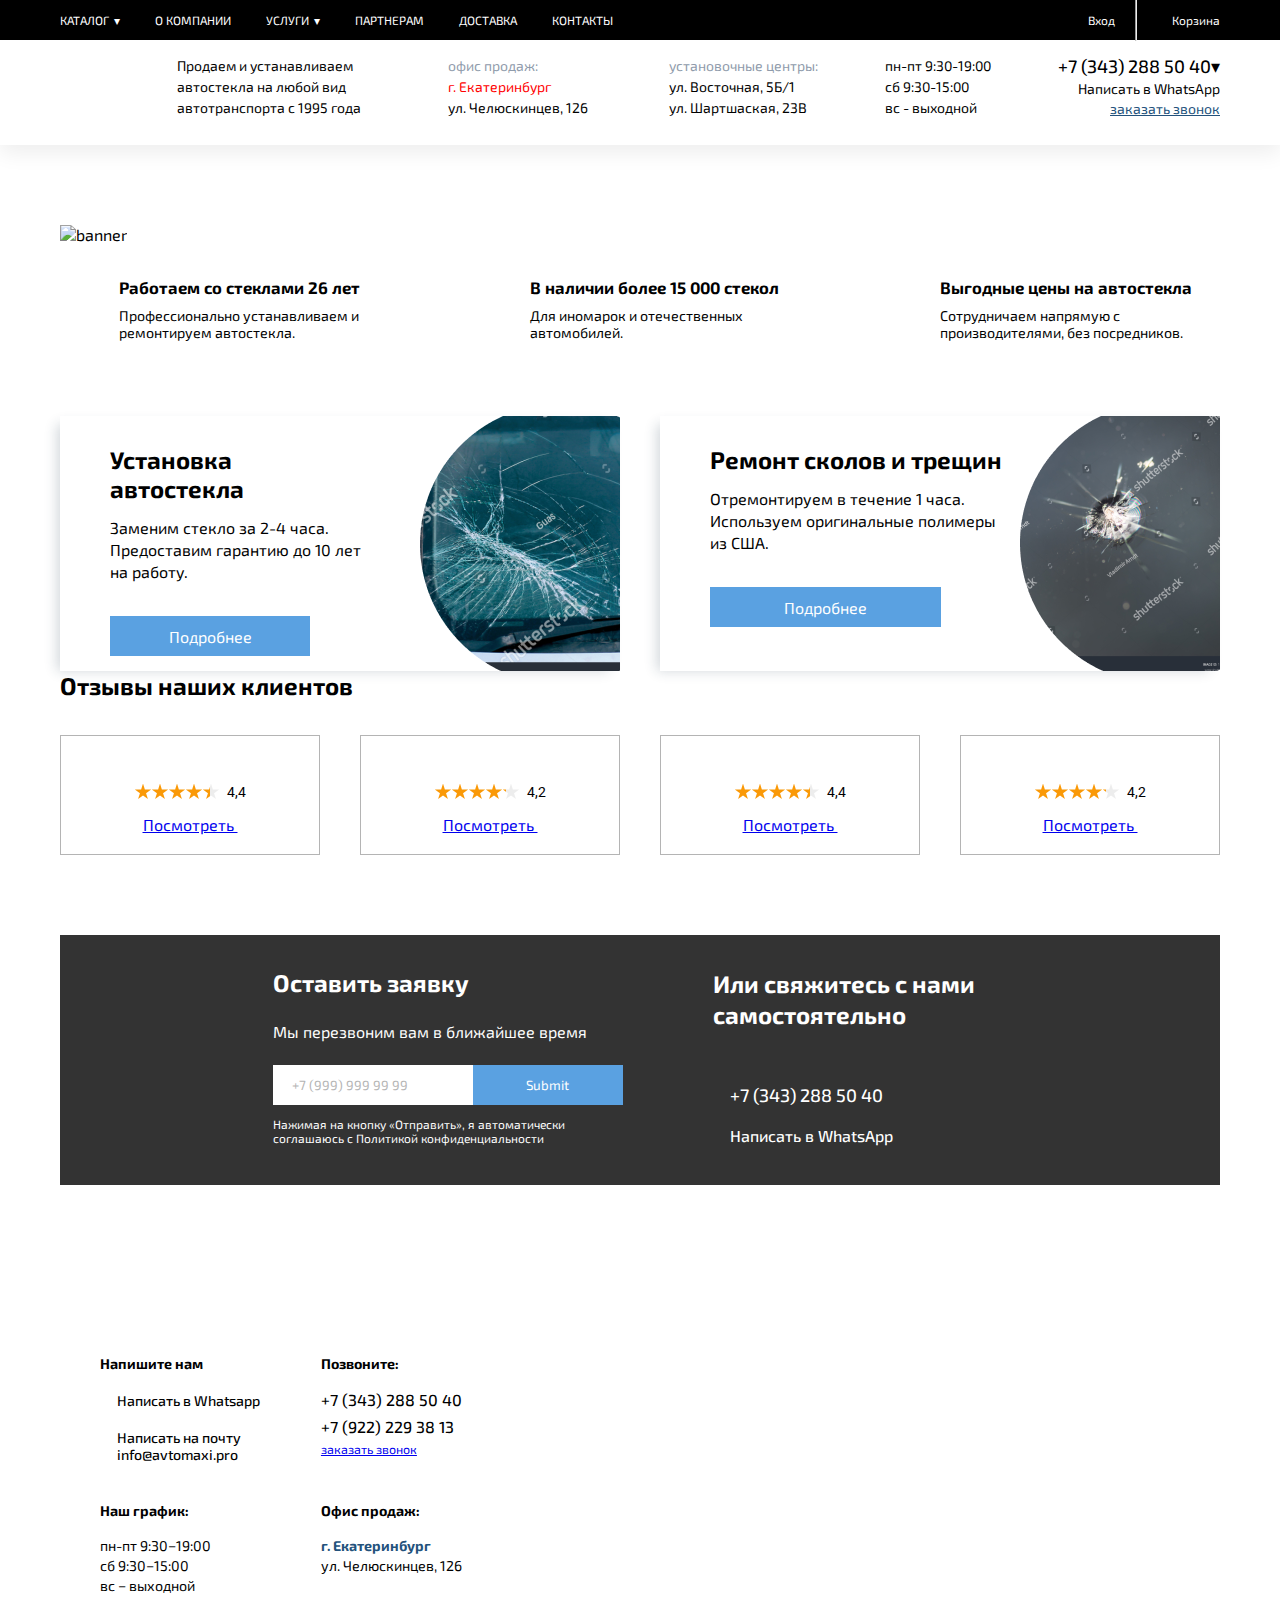
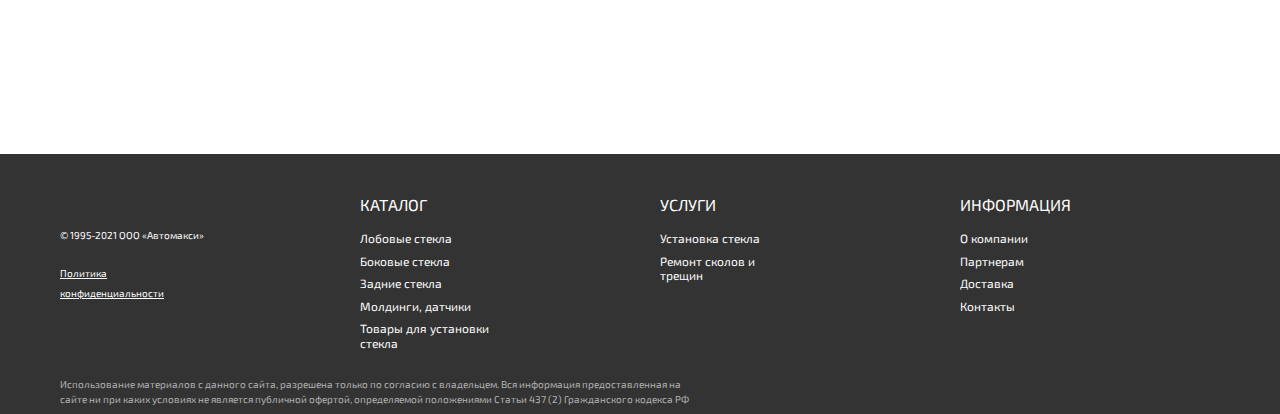
==== commit c9673b4f: "services full adaptive" ====
--- a/index.html
+++ b/index.html
@@ -30,7 +30,7 @@
                                     </ul>
                                 </li>
                                 <li class="header_item"><a href="" class="header_links">О компании</a></li>
-                                <li class="header_item"><a href="" class="header_links">Услуги <span class="header_triangel">&#9662;</span></a>
+                                <li class="header_item"><a href="Services/index.html" class="header_links">Услуги <span class="header_triangel">&#9662;</span></a>
                                     <ul class="header_linkList header_subLinkList">
                                         <li class="header_item"><a href="" class="header_links">Установка автостекла</a></li>
                                         <li class="header_item"><a href="" class="header_links">Ремонт сколов и трещин</a></li>
@@ -94,6 +94,66 @@
             </section>
         </header>
         <main class="main">
+            <section class="banner contentWidth">
+                <div class="banner_wrapper">
+                    <picture>
+                        <source srcset="../Automaxi/images/Desktop/cover.png" media="(min-width: 769px)">
+                        <source srcset="../Automaxi/images/Laptop/cover_medium.png" media="(min-width: 415px)">
+                        <source srcset="../Automaxi/images/Mobile/cover_small.png" media="(max-width: 414px)">
+                        <img src="../Automaxi/images/Desktop/cover.png" alt="banner">
+                    </picture>
+                </div>
+            </section>
+            <section class="summary contentWidth">
+                <div class="summary_wrapper">
+                    <div class="summary_item">
+                        <div class="summary_image">
+                            <img src="../Automaxi/images/icons/check-mark-button.png" alt="">
+                        </div>
+                        <div class="summary_content">
+                            <h3 class="summary_header">Работаем со стеклами 26 лет</h3>
+                            <p class="summary_paragraph">Профессионально устанавливаем и ремонтируем автостекла.</p>
+                        </div>
+                    </div>
+                    <div class="summary_item">
+                        <div class="summary_image">
+                            <img src="../Automaxi/images/icons/check-mark-button.png" alt="">
+                        </div>
+                        <div class="summary_content">
+                            <h3 class="summary_header">В наличии более 15 000 стекол</h3>
+                            <p class="summary_paragraph">Для иномарок и отечественных автомобилей.</p>
+                        </div>
+                    </div>
+                    <div class="summary_item">
+                        <div class="summary_image">
+                            <img src="../Automaxi/images/icons/check-mark-button.png" alt="">
+                        </div>
+                        <div class="summary_content">
+                            <h3 class="summary_header">Выгодные цены на автостекла</h3>
+                            <p class="summary_paragraph">Сотрудничаем напрямую с производителями, без посредников.</p>
+                        </div>
+                    </div>
+                </div>
+            </section>
+            <section class="services contentWidth">
+                <div class="services_wrapper">
+                    <div class="services_item">
+                        <div class="services_content">
+                            <h3 class="services_header">Установка автостекла</h3>
+                            <p class="services_paragraph">Заменим стекло за 2-4 часа. Предоставим гарантию до 10 лет на работу.</p>
+                            <a href="#" class="services_link"><span class="services_linkText">Подробнее</span></a>
+                        </div>
+                    </div>
+                    <div class="services_item">
+                        <div class="services_content">
+                            <h3 class="services_header">Ремонт сколов и трещин</h3>
+                            <p class="services_paragraph">Отремонтируем в течение 1 часа. Используем оригинальные полимеры из США.</p>
+                            <a href="#" class="services_link"><span class="services_linkText">Подробнее</span></a>
+                        </div>
+                    </div>
+                    </div>
+                </div>
+            </section>
             <section class="reitings contentWidth">
                 <h1 class="reitings_heading">Отзывы наших клиентов</h1>
                 <div class="reitings_wrapper">
@@ -222,7 +282,7 @@
             </section>
         </main>
         <footer class="footer">
-            <section class="footer_wrapper contentWidth">
+            <section class="footer_wrapper contentWidth_footer">
                 <div class="footer_about">
                     <div class="footer_logo">
                         <a href="index.html">
@@ -243,7 +303,7 @@
                     </ul>
                 </div>
                 <div class="footer_services footer_item">
-                    <a href="" class="footer_topLink">Услуги</a>
+                    <a href="Services/index.html" class="footer_topLink">Услуги</a>
                     <ul class="footer_linkList">
                         <li class="footer_linkListItem"><a href="#" class="footer_link">Установка стекла</a></li>
                         <li class="footer_linkListItem"><a href="#" class="footer_link">Ремонт сколов и трещин</a></li>
--- a/css/style.css
+++ b/css/style.css
@@ -31,7 +31,7 @@
     background-color: rgb(0, 0, 0);
 }
 
-.contentWidth {
+.contentWidth, .contentWidth_footer {
     width: 1160px;
     margin: 0 auto;
 }
@@ -271,6 +271,142 @@
     color: rgb(35, 82, 124);
 }
 
+.banner {
+    margin-top: 80px;
+}
+
+.banner_wrapper {
+    width: 100%;
+    height: auto;
+}
+
+.banner_wrapper img {
+    max-width: 100%;
+    height: auto;
+}
+
+.summary {
+    margin: 33px auto 75px auto;
+    max-width: 1160px;
+}
+
+.summary_wrapper {
+    display: grid;
+    grid-template-rows: 1fr;
+    grid-template-columns: 29.22% repeat(2, 1fr 29.22%);
+}
+
+.summary_item:nth-child(2) {
+    grid-column: 3/4;
+}
+
+.summary_item:nth-child(3) {
+    grid-column: 5/6;
+}
+
+.summary_item {
+    display: flex;
+    justify-content: space-between;
+}
+
+.summary_image {
+    display: inline-block;
+    width: 8.26%;
+}
+
+.summary_image img {
+    max-width: 100%;
+}
+
+.summary_content {
+    display: inline-block;
+    font-size: var(--map-font-size-16);
+    width: 82.6%;
+}
+
+.summary_header {
+    margin-bottom: 10px;
+}
+
+.services_wrapper {
+    display: flex;
+    justify-content: space-between;
+}
+
+.services_item {
+    height: 255px;
+    width: 48.275%;
+    background-image: url(../images/Desktop/install_glass.png);
+    background-repeat: no-repeat;
+    background-position-x: right;
+    background-size: contain;
+    box-shadow: -7px 4px 12px -4px rgba(34, 60, 80, 0.2);;
+}
+
+.services_item:last-child {
+    background-image: url(../images/Desktop/repair_glass.png);
+}
+
+.services_content {
+    max-width: 260px;
+    height: fit-content;
+    margin: 29px 0 0 50px;
+}
+
+.services_item:last-child .services_content {
+    max-width: 300px;
+}
+
+.services_header {
+    font-size: 24px;
+    margin-bottom: 14px;
+}
+
+.services_paragraph {
+    font-size: 16px;
+    margin-bottom: 33px;
+    line-height: 22px;
+}
+
+.services_link {
+    display: flex;
+    text-decoration: none;
+    color: rgb(255, 255, 255);
+    background-color: rgb(90, 161, 225);
+    width: 77%;
+    height: 40px;
+    justify-content: center;
+    align-items: center;
+    position: relative;
+}
+
+.services_link::before {
+    content: "";
+    position: absolute;
+    transform: scaleY(0);
+    transform-origin: top;
+    width: 100%;
+    height: 100%;
+    background-color: rgb(250, 153, 7);
+    transition: 0.2s ease-in-out;
+}
+
+.services_link:hover::before {
+    transform: scaleY(1);
+    transition: 0.2s ease-in-out;
+}
+
+.services_link:hover  .services_linkText {
+    color: rgb(0, 0, 0);
+    transition: 0.2s linear;
+}
+
+.services_linkText {
+    z-index: 3;
+    transition: 0.2s linear;
+}
+
+
 .reitings {
     height: auto;
 }
@@ -727,6 +863,34 @@
         justify-content: center;
     }
 
+    .services_content {
+        width: 20.55vw;
+    }
+
+    .services_item:last-child .services_content {
+        width: 23.72vw;
+    }
+
+    .services_item {
+        height: 20.1581vw;
+    }
+
+    .services_header {
+        font-size: 1.9vw;
+        margin-bottom: 1.1vw;
+    }
+
+    .services_paragraph {
+        font-size: 1.26vw;
+        line-height: 1.73vw;
+        margin-bottom: 2.61vw;
+    }
+
+    .services_link {
+        font-size: 1.26vw;
+        height: 3.162vw;
+    }
+
     .map {
         width: 100vw;
         min-height: 300px;
@@ -809,8 +973,12 @@
 
 
 @media (max-width: 768px) {
-    .contentWidth {
+    .contentWidth, .contentWidth_footer {
         width: 620px;
+    }
+
+    .banner {
+        margin-top: 68px;
     }
 
     .reitings_wrapper {
@@ -870,6 +1038,69 @@
 
     .user_item:last-child img {
         padding-right: 0;
+    }
+
+    .summary_wrapper {
+        grid-template-rows: 1fr 1fr;
+        grid-template-columns: 1fr 1fr;
+        grid-gap: 22px 3.55%;
+    }
+
+    .summary_item:nth-child(2) {
+        grid-column: 2/3;
+    }
+
+    .summary_item:nth-child(3) {
+        grid-column: 1/2;
+        grid-row: 2/3;
+    }
+
+    .summary_item {
+        justify-content: unset;
+    }
+
+    .summary_content {
+        font-size: 14px;
+        margin-left: 15px;
+    }
+
+    .services_wrapper {
+        flex-direction: column;
+    }
+
+    .services_item {
+        width: 100%;
+        height: 220px;
+    }
+
+    .services_content {
+        width: 250px;
+    }
+
+    .services_item:first-child {
+        margin-bottom: 40px;
+    }
+
+    .services_item:last-child .services_content {
+        width: 250px;
+    }
+
+    .services_header {
+        font-size: 20px;
+        line-height: 24px;
+        margin-bottom: 12px;
+    }
+
+    .services_paragraph {
+        font-size: 14px;
+        line-height: 17.5px;
+        margin-bottom: 19px;
+    }
+
+    .services_link {
+        font-size: 16px;
+        width: 200px;
+        height: 40px;
     }
 
     .reitings_wrapper {
@@ -1027,7 +1258,7 @@
 }
 
 @media (max-width: 678px) {
-    .contentWidth {
+    .contentWidth, .contentWidth_footer {
         width: 91.45vw;
     }
 
@@ -1095,6 +1326,55 @@
     .footer_law {
         font-size: 1.47vw;
         line-height: 2.21vw;
+    }
+}
+
+@media (max-width: 663px) {
+    .summary_wrapper {
+        grid-row-gap: 3.3vw;
+    }
+
+    .summary_content {
+        font-size: 2.1vw;
+        margin-left: 2.1vw;
+    }
+
+    .summary_image {
+        width: 3.6vw;
+    }
+
+    .services_item:first-child {
+        margin-bottom: 6vw;
+    }
+
+    .services_item {
+       height: 33.1825vw;
+    }
+
+    .services_content {
+        margin: 4.38vw 0 0 7.54vw;
+    }
+
+    .services_content, .services_item:last-child .services_content {
+        width: 37.7vw;
+    }
+
+    .services_header {
+        font-size: 3.017vw;
+        line-height: 3.62vw;
+        margin-bottom: 1.81vw;
+    }
+
+    .services_paragraph {
+        font-size: 2.11vw;
+        line-height: 2.64vw;
+        margin-bottom: 2.87vw;
+    }
+
+    .services_link {
+        font-size: 2.41vw;
+        width: 30.17vw;
+        height: 6.033vw;
     }
 }
 
@@ -1283,6 +1563,77 @@
         transform: scaleY(1);
     }
 
+    .banner {
+        margin-top: 50px;
+    }
+
+    .summary_wrapper {
+        width: fit-content;
+        grid-template-columns: 1fr;
+        grid-row-gap: 22px
+    }
+
+    .summary_item:nth-child(2) {
+        grid-column: 1/2;
+        grid-row: 2/3;
+    }
+
+    .summary_item:nth-child(3) {
+        grid-column: 1/2;
+        grid-row: 3/4;
+    }
+
+    .summary_content {
+        font-size: 14px;
+        line-height: 17.5px;
+    }
+
+    .summary_header {
+        margin-bottom: 5px;
+        line-height: 18px;
+    }
+
+    .summary_image {
+        width: 22px;
+        margin-top: 3px;
+    }
+
+    .services_item {
+        height: 224px;
+        background-image: url(../images/Mobile/install_glass_small.png);
+    }
+
+    .services_item:first-child {
+        margin-bottom: 50px;
+    }
+
+    .services_item:last-child {
+        background-image: url(../images/Mobile/repair_glass_small.png);
+    }
+
+    .services_content, .services_item:last-child .services_content {
+        width: 190px;
+    }
+
+    .services_header {
+        font-size: 20px;
+        line-height: 24px;
+        margin-bottom: 14px;
+        font-weight: 400;
+    }
+
+    .services_paragraph {
+        font-size: 14px;
+        line-height: 17.5px;
+        margin-bottom: 13px;
+    }
+
+    .services_link {
+        font-size: 14px;
+        width: 100%;
+        height: 40px;
+    }
+
     .feedback {
         padding-bottom: 45px;
     }
@@ -1439,6 +1790,55 @@
     }
 }
 
+@media (max-width: 375px) {
+    .summary_content {
+        font-size: 3.73vw;
+        line-height: 4.67vw;
+    }
+
+    .summary_header {
+        line-height: 4.8vw;
+        margin-bottom: 1.3333vw;
+    }
+
+    .summary_image {
+        width: 5.87vw;
+    }
+
+    .summary_wrapper {
+        grid-row-gap: 5.87vw;
+    }
+
+    .services_item {
+        height: 59.7vw;
+    }
+
+    .services_item:first-child {
+        margin-bottom: 13.33333vw;
+    }
+
+    .services_content, .services_item:last-child .services_content {
+        width: 50.67vw;
+    }
+
+    .services_header {
+        font-size: 5.333vw;
+        line-height: 6.4vw;
+        margin-bottom: 3.73vw;
+    }
+
+    .services_paragraph {
+        font-size: 3.73vw;
+        line-height: 4.6666vw;
+        margin-bottom: 3.7vw;
+    }
+
+    .services_link {
+        height: 10.67vw;
+        font-size: 3.73vw;
+    }
+}
+
 @media (max-width: 361px) {
     .map_advt {
         margin-left: auto;
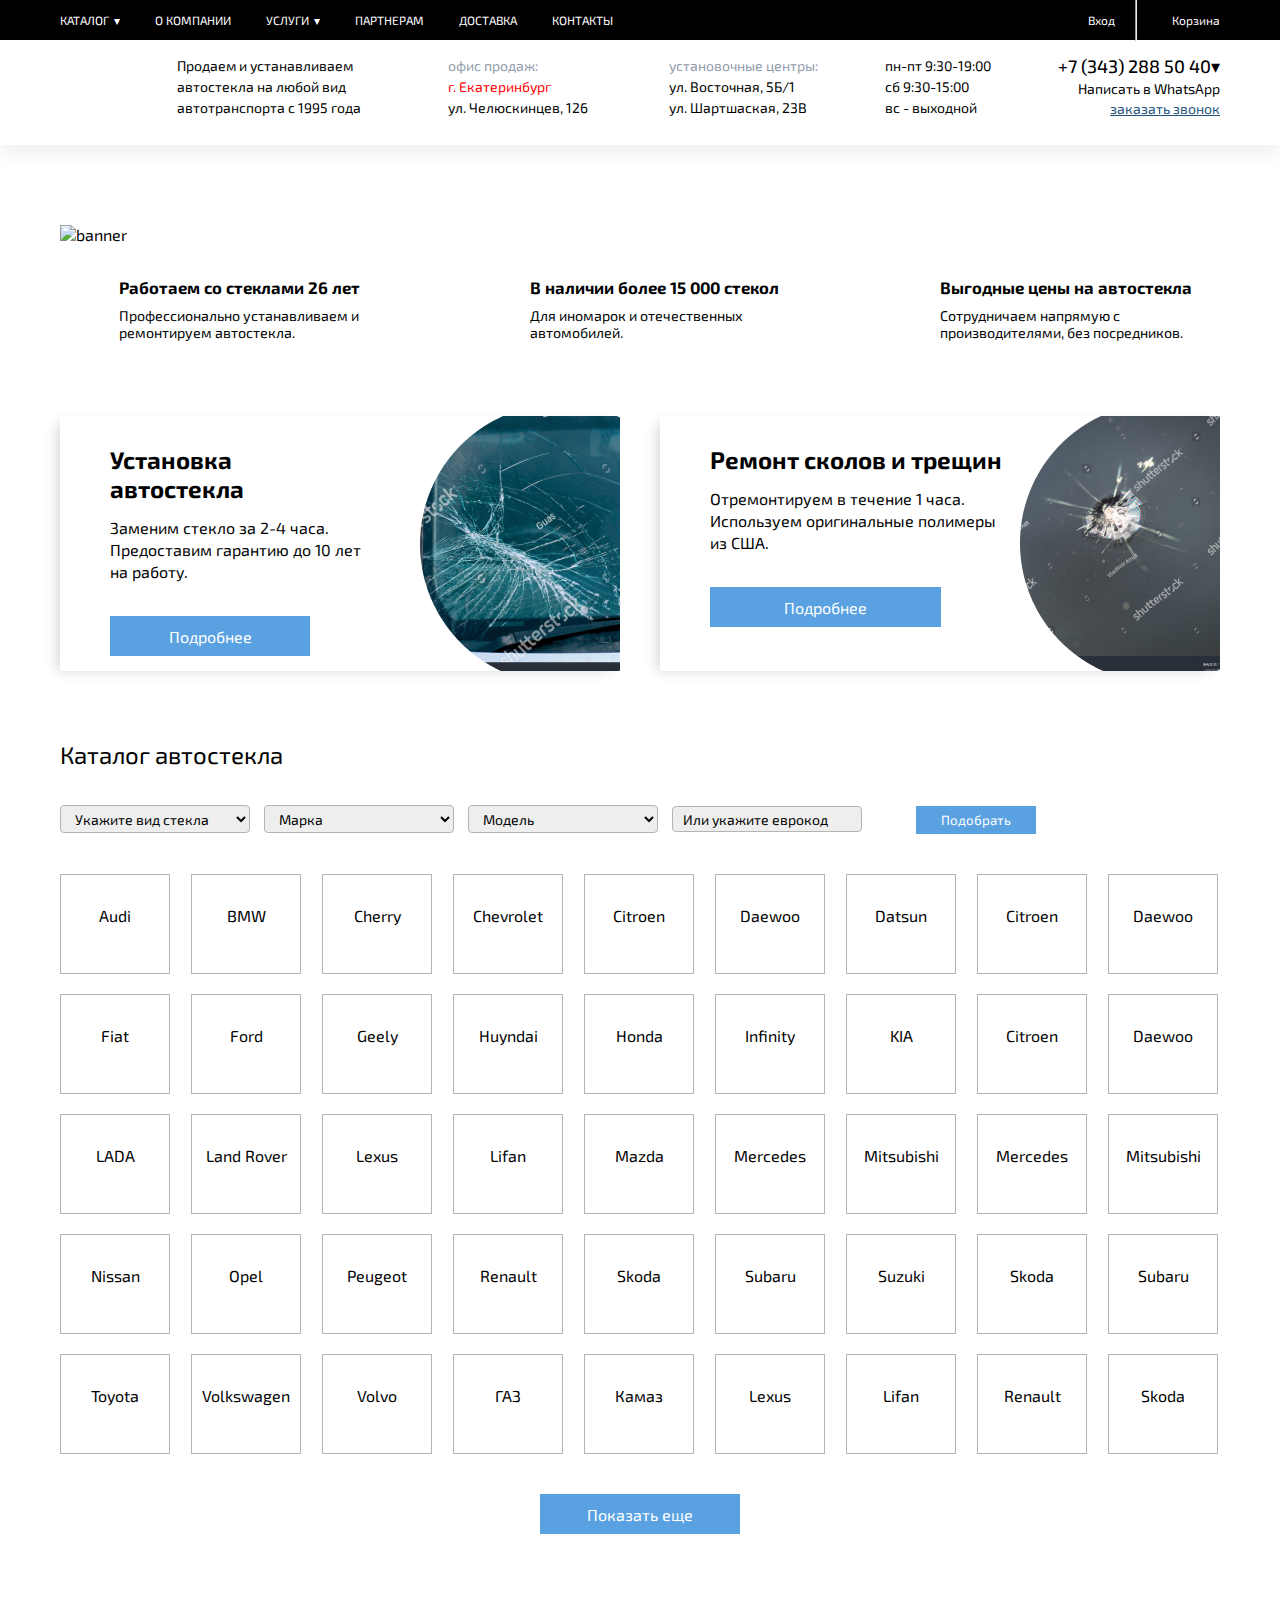
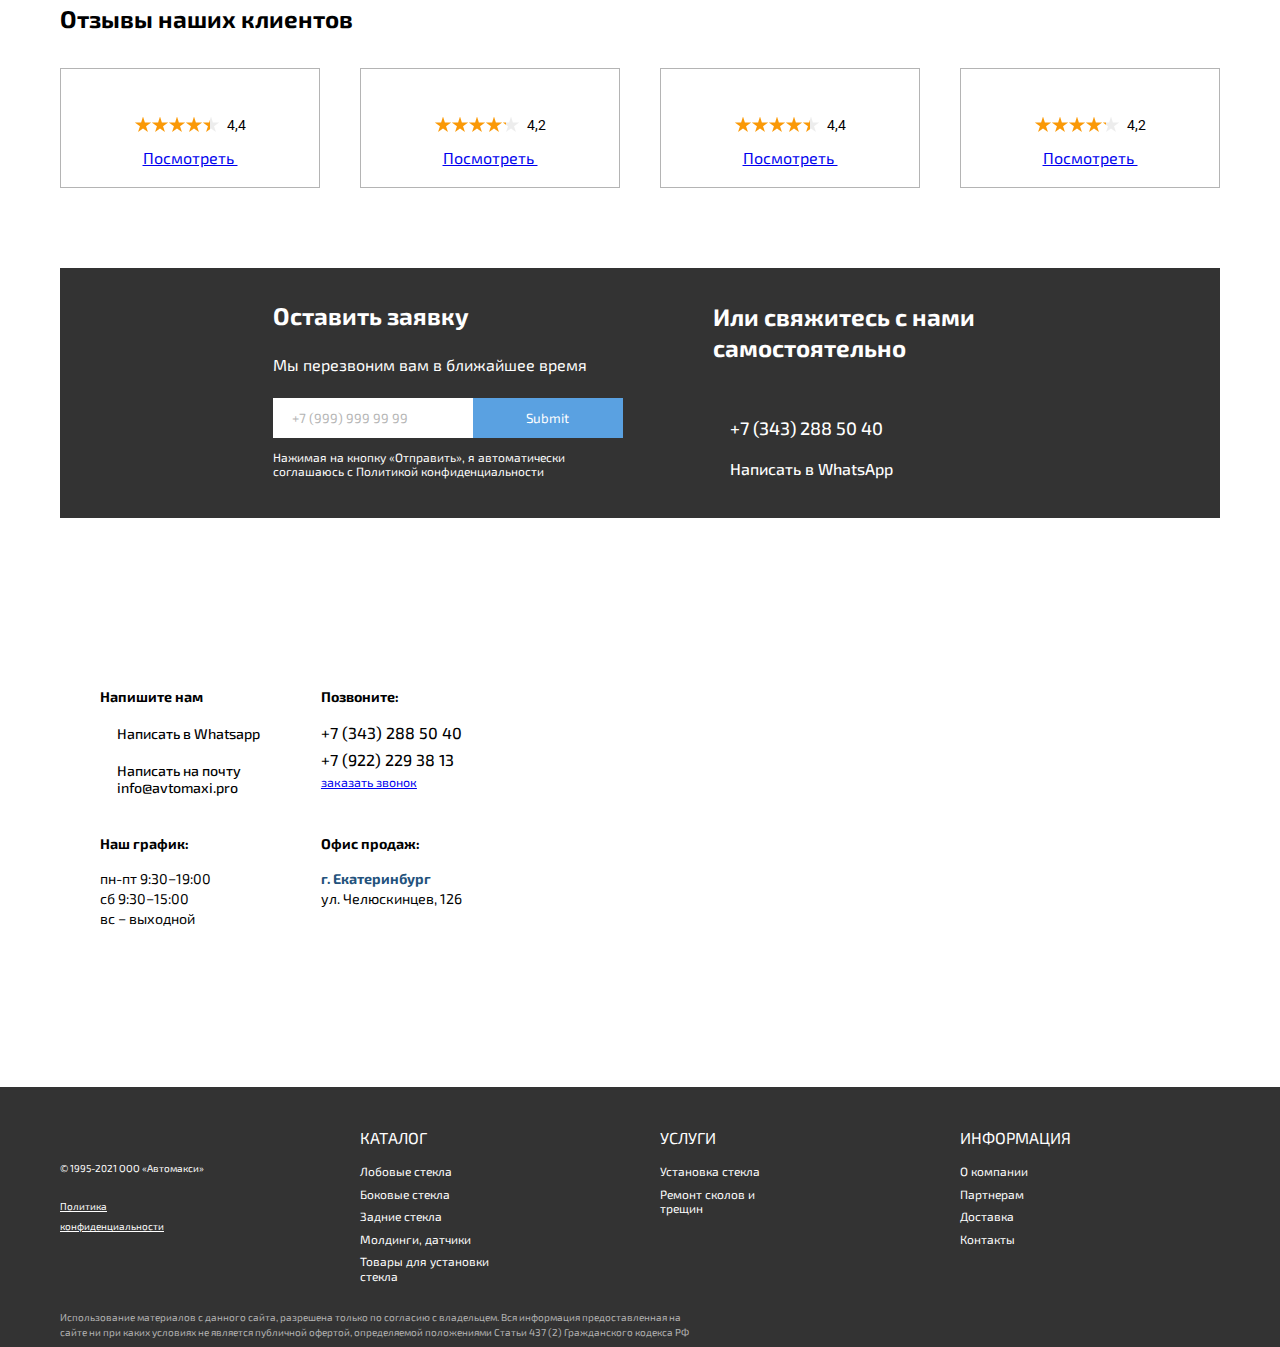
==== commit e89c8333: "Glasses desktop" ====
--- a/index.html
+++ b/index.html
@@ -154,6 +154,306 @@
                     </div>
                 </div>
             </section>
+            <section class="glasses contentWidth">
+                <div class="glasses_wrapper">
+                    <h3 class="glasses_header">Каталог автостекла</h3>
+                    <form action="#" method="post">
+                        <select name="type" id="glasses_type" class="glasses_select">
+                            <option value="">Укажите вид стекла</option>
+                            <option value="front">Лобовое</option>
+                            <option value="back">Заднее</option>
+                            <option value="right">Правое</option>
+                            <option value="left">Левое</option>
+                        </select>
+                        <select name="brand" id="" class="glasses_select">
+                            <option value="">Марка</option>
+                            <option value="audi">Audi</option>
+                            <option value="bmw">BMW</option>
+                            <option value="cherry">Chery</option>
+                            <option value="chevrolet">Chevrolet</option>
+                            <option value="citroen">Citroen</option>
+                            <option value="daewoo">Daewoo</option>
+                            <option value="datsun">Datsun</option>
+                            <option value="fiat">Fiat</option>
+                            <option value="ford">Ford</option>
+                            <option value="geely">Geely</option>
+                            <option value="honda">Honda</option>
+                            <option value="hyundai">Hyundai</option>
+                            <option value="infinity">Infinity</option>
+                            <option value="kia">Kia</option>
+                            <option value="lada">Lada</option>
+                            <option value="land_rover">Land Rover</option>
+                        </select>
+                        <select name="model" id="" class="glasses_select">
+                            <option value="">Модель</option>
+                            <option value="">Bla</option>
+                            <option value="">Blu</option>
+                            <option value="">Bli</option>
+                            <option value="">Blo</option>
+                            <option value="">Ble</option>
+                        </select>
+                        <input type="search" class="glasses_select" placeholder="Или укажите еврокод">
+                        <button type="submit" class="glasses_submit">Подобрать</button>
+                    </form>
+                    <div class="glasses_grid">
+                        <a href="#" class="glasses_model">
+                            <div class="glasses_modelLogo"><img src="../Automaxi/images/models_cars/audi.png" alt=""></div>
+                            <p class="glasses_modelLabel">Audi</p>
+                        </a>
+                        <a href="#" class="glasses_model">
+                            <div class="glasses_modelLogo"><img src="../Automaxi/images/models_cars/bmw.png" alt=""></div>
+                            <p class="glasses_modelLabel">BMW</p>
+                        </a>
+                        <a href="#" class="glasses_model">
+                            <div class="glasses_modelLogo"><img src="../Automaxi/images/models_cars/cherry.png" alt=""></div>
+                            <p class="glasses_modelLabel">Cherry</p>
+                        </a>
+                        <a href="#" class="glasses_model">
+                            <div class="glasses_modelLogo"><img src="../Automaxi/images/models_cars/chevrolet.png" alt=""></div>
+                            <p class="glasses_modelLabel">Chevrolet</p>
+                        </a>
+                        <a href="#" class="glasses_model">
+                            <div class="glasses_modelLogo"><img src="../Automaxi/images/models_cars/citroen.png" alt=""></div>
+                            <p class="glasses_modelLabel">Citroen</p>
+                        </a>
+                        <a href="#" class="glasses_model">
+                            <div class="glasses_modelLogo"><img src="../Automaxi/images/models_cars/daewoo.png" alt=""></div>
+                            <p class="glasses_modelLabel">Daewoo</p>
+                        </a>
+                        <a href="#" class="glasses_model">
+                            <div class="glasses_modelLogo"><img src="../Automaxi/images/models_cars/datsun.png" alt=""></div>
+                            <p class="glasses_modelLabel">Datsun</p>
+                        </a>
+                        <a href="#" class="glasses_model">
+                            <div class="glasses_modelLogo"><img src="../Automaxi/images/models_cars/citroen.png" alt=""></div>
+                            <p class="glasses_modelLabel">Citroen</p>
+                        </a>
+                        <a href="#" class="glasses_model">
+                            <div class="glasses_modelLogo"><img src="../Automaxi/images/models_cars/daewoo.png" alt=""></div>
+                            <p class="glasses_modelLabel">Daewoo</p>
+                        </a>
+                        <a href="#" class="glasses_model">
+                            <div class="glasses_modelLogo"><img src="../Automaxi/images/models_cars/fiat.png" alt=""></div>
+                            <p class="glasses_modelLabel">Fiat</p>
+                        </a>
+                        <a href="#" class="glasses_model">
+                            <div class="glasses_modelLogo"><img src="../Automaxi/images/models_cars/ford.png" alt=""></div>
+                            <p class="glasses_modelLabel">Ford</p>
+                        </a>
+                        <a href="#" class="glasses_model">
+                            <div class="glasses_modelLogo"><img src="../Automaxi/images/models_cars/geely.png" alt=""></div>
+                            <p class="glasses_modelLabel">Geely</p>
+                        </a>
+                        <a href="#" class="glasses_model">
+                            <div class="glasses_modelLogo"><img src="../Automaxi/images/models_cars/huyndai.png" alt=""></div>
+                            <p class="glasses_modelLabel">Huyndai</p>
+                        </a>
+                        <a href="#" class="glasses_model">
+                            <div class="glasses_modelLogo"><img src="../Automaxi/images/models_cars/honda.png" alt=""></div>
+                            <p class="glasses_modelLabel">Honda</p>
+                        </a>
+                        <a href="#" class="glasses_model">
+                            <div class="glasses_modelLogo"><img src="../Automaxi/images/models_cars/infinity.png" alt=""></div>
+                            <p class="glasses_modelLabel">Infinity</p>
+                        </a>
+                        <a href="#" class="glasses_model">
+                            <div class="glasses_modelLogo"><img src="../Automaxi/images/models_cars/kia.png" alt=""></div>
+                            <p class="glasses_modelLabel">KIA</p>
+                        </a>
+                        <a href="#" class="glasses_model">
+                            <div class="glasses_modelLogo"><img src="../Automaxi/images/models_cars/citroen.png" alt=""></div>
+                            <p class="glasses_modelLabel">Citroen</p>
+                        </a>
+                        <a href="#" class="glasses_model">
+                            <div class="glasses_modelLogo"><img src="../Automaxi/images/models_cars/daewoo.png" alt=""></div>
+                            <p class="glasses_modelLabel">Daewoo</p>
+                        </a>
+                        <a href="#" class="glasses_model">
+                            <div class="glasses_modelLogo"><img src="../Automaxi/images/models_cars/lada.png" alt=""></div>
+                            <p class="glasses_modelLabel">LADA</p>
+                        </a>
+                        <a href="#" class="glasses_model">
+                            <div class="glasses_modelLogo"><img src="../Automaxi/images/models_cars/land rover.png" alt=""></div>
+                            <p class="glasses_modelLabel">Land Rover</p>
+                        </a>
+                        <a href="#" class="glasses_model">
+                            <div class="glasses_modelLogo"><img src="../Automaxi/images/models_cars/lexus.png" alt=""></div>
+                            <p class="glasses_modelLabel">Lexus</p>
+                        </a>
+                        <a href="#" class="glasses_model">
+                            <div class="glasses_modelLogo"><img src="../Automaxi/images/models_cars/lifan.png" alt=""></div>
+                            <p class="glasses_modelLabel">Lifan</p>
+                        </a>
+                        <a href="#" class="glasses_model">
+                            <div class="glasses_modelLogo"><img src="../Automaxi/images/models_cars/mazda.png" alt=""></div>
+                            <p class="glasses_modelLabel">Mazda</p>
+                        </a>
+                        <a href="#" class="glasses_model">
+                            <div class="glasses_modelLogo"><img src="../Automaxi/images/models_cars/mercedes.png" alt=""></div>
+                            <p class="glasses_modelLabel">Mercedes</p>
+                        </a>
+                        <a href="#" class="glasses_model">
+                            <div class="glasses_modelLogo"><img src="../Automaxi/images/models_cars/mitsubishi.png" alt=""></div>
+                            <p class="glasses_modelLabel">Mitsubishi</p>
+                        </a>
+                        <a href="#" class="glasses_model">
+                            <div class="glasses_modelLogo"><img src="../Automaxi/images/models_cars/mercedes.png" alt=""></div>
+                            <p class="glasses_modelLabel">Mercedes</p>
+                        </a>
+                        <a href="#" class="glasses_model">
+                            <div class="glasses_modelLogo"><img src="../Automaxi/images/models_cars/mitsubishi.png" alt=""></div>
+                            <p class="glasses_modelLabel">Mitsubishi</p>
+                        </a>
+                        <a href="#" class="glasses_model">
+                            <div class="glasses_modelLogo"><img src="../Automaxi/images/models_cars/nissan.png" alt=""></div>
+                            <p class="glasses_modelLabel">Nissan</p>
+                        </a>
+                        <a href="#" class="glasses_model">
+                            <div class="glasses_modelLogo"><img src="../Automaxi/images/models_cars/opel.png" alt=""></div>
+                            <p class="glasses_modelLabel">Opel</p>
+                        </a>
+                        <a href="#" class="glasses_model">
+                            <div class="glasses_modelLogo"><img src="../Automaxi/images/models_cars/peugeot.png" alt=""></div>
+                            <p class="glasses_modelLabel">Peugeot</p>
+                        </a>
+                        <a href="#" class="glasses_model">
+                            <div class="glasses_modelLogo"><img src="../Automaxi/images/models_cars/renault.png" alt=""></div>
+                            <p class="glasses_modelLabel">Renault</p>
+                        </a>
+                        <a href="#" class="glasses_model">
+                            <div class="glasses_modelLogo"><img src="../Automaxi/images/models_cars/skoda.png" alt=""></div>
+                            <p class="glasses_modelLabel">Skoda</p>
+                        </a>
+                        <a href="#" class="glasses_model">
+                            <div class="glasses_modelLogo"><img src="../Automaxi/images/models_cars/subaru.png" alt=""></div>
+                            <p class="glasses_modelLabel">Subaru</p>
+                        </a>
+                        <a href="#" class="glasses_model">
+                            <div class="glasses_modelLogo"><img src="../Automaxi/images/models_cars/suzuki.png" alt=""></div>
+                            <p class="glasses_modelLabel">Suzuki</p>
+                        </a>
+                        <a href="#" class="glasses_model">
+                            <div class="glasses_modelLogo"><img src="../Automaxi/images/models_cars/skoda.png" alt=""></div>
+                            <p class="glasses_modelLabel">Skoda</p>
+                        </a>
+                        <a href="#" class="glasses_model">
+                            <div class="glasses_modelLogo"><img src="../Automaxi/images/models_cars/subaru.png" alt=""></div>
+                            <p class="glasses_modelLabel">Subaru</p>
+                        </a>
+                        <a href="#" class="glasses_model">
+                            <div class="glasses_modelLogo"><img src="../Automaxi/images/models_cars/toyota.png" alt=""></div>
+                            <p class="glasses_modelLabel">Toyota</p>
+                        </a>
+                        <a href="#" class="glasses_model">
+                            <div class="glasses_modelLogo"><img src="../Automaxi/images/models_cars/volksvagen.png" alt=""></div>
+                            <p class="glasses_modelLabel">Volkswagen</p>
+                        </a>
+                        <a href="#" class="glasses_model">
+                            <div class="glasses_modelLogo"><img src="../Automaxi/images/models_cars/volvo.png" alt=""></div>
+                            <p class="glasses_modelLabel">Volvo</p>
+                        </a>
+                        <a href="#" class="glasses_model">
+                            <div class="glasses_modelLogo"><img src="../Automaxi/images/models_cars/gaz.png" alt=""></div>
+                            <p class="glasses_modelLabel">ГАЗ</p>
+                        </a>
+                        <a href="#" class="glasses_model">
+                            <div class="glasses_modelLogo"><img src="../Automaxi/images/models_cars/kamaz.png" alt=""></div>
+                            <p class="glasses_modelLabel">Камаз</p>
+                        </a>
+                        <a href="#" class="glasses_model">
+                            <div class="glasses_modelLogo"><img src="../Automaxi/images/models_cars/lexus.png" alt=""></div>
+                            <p class="glasses_modelLabel">Lexus</p>
+                        </a>
+                        <a href="#" class="glasses_model">
+                            <div class="glasses_modelLogo"><img src="../Automaxi/images/models_cars/lifan.png" alt=""></div>
+                            <p class="glasses_modelLabel">Lifan</p>
+                        </a>
+                        <a href="#" class="glasses_model">
+                            <div class="glasses_modelLogo"><img src="../Automaxi/images/models_cars/renault.png" alt=""></div>
+                            <p class="glasses_modelLabel">Renault</p>
+                        </a>
+                        <a href="#" class="glasses_model">
+                            <div class="glasses_modelLogo"><img src="../Automaxi/images/models_cars/skoda.png" alt=""></div>
+                            <p class="glasses_modelLabel">Skoda</p>
+                        </a>
+                    </div>
+                    <input type="checkbox" id="showmore">
+                    <label for="showmore" class="glasses_showmore">Показать еще</label>
+                    <div class="glasses_grid glasses_gridSmall">
+                        <a href="#" class="glasses_model">
+                            <div class="glasses_modelLogo"><img src="../Automaxi/images/models_cars/audi.png" alt=""></div>
+                            <p class="glasses_modelLabel">Audi</p>
+                        </a>
+                        <a href="#" class="glasses_model">
+                            <div class="glasses_modelLogo"><img src="../Automaxi/images/models_cars/bmw.png" alt=""></div>
+                            <p class="glasses_modelLabel">BMW</p>
+                        </a>
+                        <a href="#" class="glasses_model">
+                            <div class="glasses_modelLogo"><img src="../Automaxi/images/models_cars/cherry.png" alt=""></div>
+                            <p class="glasses_modelLabel">Cherry</p>
+                        </a>
+                        <a href="#" class="glasses_model">
+                            <div class="glasses_modelLogo"><img src="../Automaxi/images/models_cars/chevrolet.png" alt=""></div>
+                            <p class="glasses_modelLabel">Chevrolet</p>
+                        </a>
+                        <a href="#" class="glasses_model">
+                            <div class="glasses_modelLogo"><img src="../Automaxi/images/models_cars/citroen.png" alt=""></div>
+                            <p class="glasses_modelLabel">Citroen</p>
+                        </a>
+                        <a href="#" class="glasses_model">
+                            <div class="glasses_modelLogo"><img src="../Automaxi/images/models_cars/daewoo.png" alt=""></div>
+                            <p class="glasses_modelLabel">Daewoo</p>
+                        </a>
+                        <a href="#" class="glasses_model">
+                            <div class="glasses_modelLogo"><img src="../Automaxi/images/models_cars/datsun.png" alt=""></div>
+                            <p class="glasses_modelLabel">Datsun</p>
+                        </a>
+                        <a href="#" class="glasses_model">
+                            <div class="glasses_modelLogo"><img src="../Automaxi/images/models_cars/citroen.png" alt=""></div>
+                            <p class="glasses_modelLabel">Citroen</p>
+                        </a>
+                        <a href="#" class="glasses_model">
+                            <div class="glasses_modelLogo"><img src="../Automaxi/images/models_cars/daewoo.png" alt=""></div>
+                            <p class="glasses_modelLabel">Daewoo</p>
+                        </a>
+                        <a href="#" class="glasses_model">
+                            <div class="glasses_modelLogo"><img src="../Automaxi/images/models_cars/fiat.png" alt=""></div>
+                            <p class="glasses_modelLabel">Fiat</p>
+                        </a>
+                        <a href="#" class="glasses_model">
+                            <div class="glasses_modelLogo"><img src="../Automaxi/images/models_cars/volksvagen.png" alt=""></div>
+                            <p class="glasses_modelLabel">Volkswagen</p>
+                        </a>
+                        <a href="#" class="glasses_model">
+                            <div class="glasses_modelLogo"><img src="../Automaxi/images/models_cars/volvo.png" alt=""></div>
+                            <p class="glasses_modelLabel">Volvo</p>
+                        </a>
+                        <a href="#" class="glasses_model">
+                            <div class="glasses_modelLogo"><img src="../Automaxi/images/models_cars/gaz.png" alt=""></div>
+                            <p class="glasses_modelLabel">ГАЗ</p>
+                        </a>
+                        <a href="#" class="glasses_model">
+                            <div class="glasses_modelLogo"><img src="../Automaxi/images/models_cars/kamaz.png" alt=""></div>
+                            <p class="glasses_modelLabel">Камаз</p>
+                        </a>
+                        <a href="#" class="glasses_model">
+                            <div class="glasses_modelLogo"><img src="../Automaxi/images/models_cars/lexus.png" alt=""></div>
+                            <p class="glasses_modelLabel">Lexus</p>
+                        </a>
+                        <a href="#" class="glasses_model">
+                            <div class="glasses_modelLogo"><img src="../Automaxi/images/models_cars/lifan.png" alt=""></div>
+                            <p class="glasses_modelLabel">Lifan</p>
+                        </a>
+                        <a href="#" class="glasses_model">
+                            <div class="glasses_modelLogo"><img src="../Automaxi/images/models_cars/renault.png" alt=""></div>
+                            <p class="glasses_modelLabel">Renault</p>
+                        </a>
+                        <a href="#" class="glasses_model">
+                            <div class="glasses_modelLogo"><img src="../Automaxi/images/models_cars/skoda.png" alt=""></div>
+                            <p class="glasses_modelLabel">Skoda</p>
+                        </a>
+                    </div>
+            </section>
             <section class="reitings contentWidth">
                 <h1 class="reitings_heading">Отзывы наших клиентов</h1>
                 <div class="reitings_wrapper">
--- a/css/style.css
+++ b/css/style.css
@@ -406,6 +406,185 @@
     transition: 0.2s linear;
 }
 
+.glasses {
+    margin-top: 69px;
+    margin-bottom: 70px;
+}
+
+.glasses_header {
+    font-size: 24px;
+    font-weight: 400;
+    margin-bottom: 36px;
+}
+
+.glasses_select {
+    font-size: 14px;
+    padding: 4px 0 3px 10px;
+    box-sizing: border-box;
+    border-radius: 4px;
+    width: 190px;
+    border: 1px solid #B4B4B4;
+    background-color: #EEEEEE;
+    display: inline-block;
+    cursor: pointer;
+}
+
+.glasses_select + .glasses_select {
+    margin-left: 10px;
+}
+
+.glasses_select:focus {
+    background-color: rgb(255, 255, 255);
+    outline: none;
+}
+
+.glasses_select::placeholder {
+    color: rgb(0, 0, 0);
+}
+
+.glasses_select:focus::placeholder {
+    color: transparent;
+}
+
+.glasses_submit {
+    position: relative;
+    margin-left: 50px;
+    width: 120px;
+    height: 28px;
+    color: rgb(255, 255, 255);
+    background-color: rgb(90, 161, 225);
+    border: none;
+    cursor: pointer;
+}
+
+.glasses_submit::before, .glasses_showmore::before {
+    content: "";
+    width: 100%;
+    height: 100%;
+    background-color: rgb(250, 153, 7);
+    position: absolute;
+    top: 0;
+    left: 0;
+    transform: scaleY(0);
+    transform-origin: top;
+    transition: 0.2s ease-in-out;
+    z-index: 1;
+}
+
+.glasses_submit::after, .glasses_showmore::after {
+    content: "Подобрать";
+    position: absolute;
+    display: flex;
+    justify-content: center;
+    align-items: center;
+    top: 0;
+    left: 0;
+    width: 100%;
+    height: 100%;
+    opacity: 0;
+    transition: 0.2s ease-in-out;
+}
+
+.glasses_submit:hover::before, .glasses_showmore:hover::before {
+    transform: scaleY(1);
+    transition: 0.2s ease-in-out;
+}
+
+.glasses_submit:hover::after, .glasses_showmore:hover::after {
+    transition: 0.2s ease-in-out;
+    color: rgb(0, 0, 0);
+    opacity: 1;
+    z-index: 3;
+}
+
+.glasses_submit:hover .glasses_textSubmit {
+    color: rgb(0, 0, 0);
+    transition: 0.2s ease-in-out;
+}
+
+.glasses_textSubmit {
+    z-index: 3 ;
+    transition: 0.2s ease-in-out;
+    color: rgb(255, 255, 255);
+}
+
+.glasses_grid {
+    display: grid;
+    grid-template-columns: repeat(9, 110px);
+    grid-template-rows: repeat(5, 100px);
+    grid-row-gap: 20px;
+    grid-column-gap: 21px;
+    margin-top: 40px;
+}
+
+.glasses_model {
+    width: 100%;
+    justify-self: center;
+    box-sizing: border-box;
+    border: 1px solid #B4B4B4;
+    text-decoration: none;
+    color: rgb(0, 0, 0);
+    font-size: 16px;
+    transition: 0.2s ease-in-out;
+}
+
+.glasses_model:hover {
+    box-shadow: 0px 0px 5px 2px rgba(34, 60, 80, 0.2);;
+    background-color: rgba(212, 151, 57, 0.35);
+    transition: 0.2s ease-in-out;
+    transform: scale(1.1);
+}
+
+.glasses_modelLabel, .glasses_modelLogo {
+    text-align: center;
+    margin-top: 6px;
+}
+
+#showmore {
+    display: none;
+}
+
+.glasses_showmore {
+    width: 200px;
+    height: 40px;
+    display: flex;
+    justify-content: center;
+    align-items: center;
+    margin: 40px auto 0 auto;
+    background-color: rgb(90, 161, 225);
+    color: rgb(255, 255, 255);
+    cursor: pointer;
+    position: relative;
+}
+
+.glasses_showmore::after {
+    content: "Показать еще";
+}
+
+#showmore + label ~ div {
+    display: none;
+    transform-origin: top;
+    transition: 0.3s ease-in-out;
+}
+
+#showmore:checked+label~div {
+    display: grid;
+    animation: showmore 0.3s ease-in-out;
+}
+
+#showmore:checked + label {
+    display: none;
+}
+
+@keyframes showmore {
+    from {transform: scaleY(0);}
+    to {transform: scaleY(1);}
+}
+
+.glasses_gridSmall {
+    margin-top: 20px;
+    grid-template-rows: repeat(2, 100px);
+}
 
 .reitings {
     height: auto;
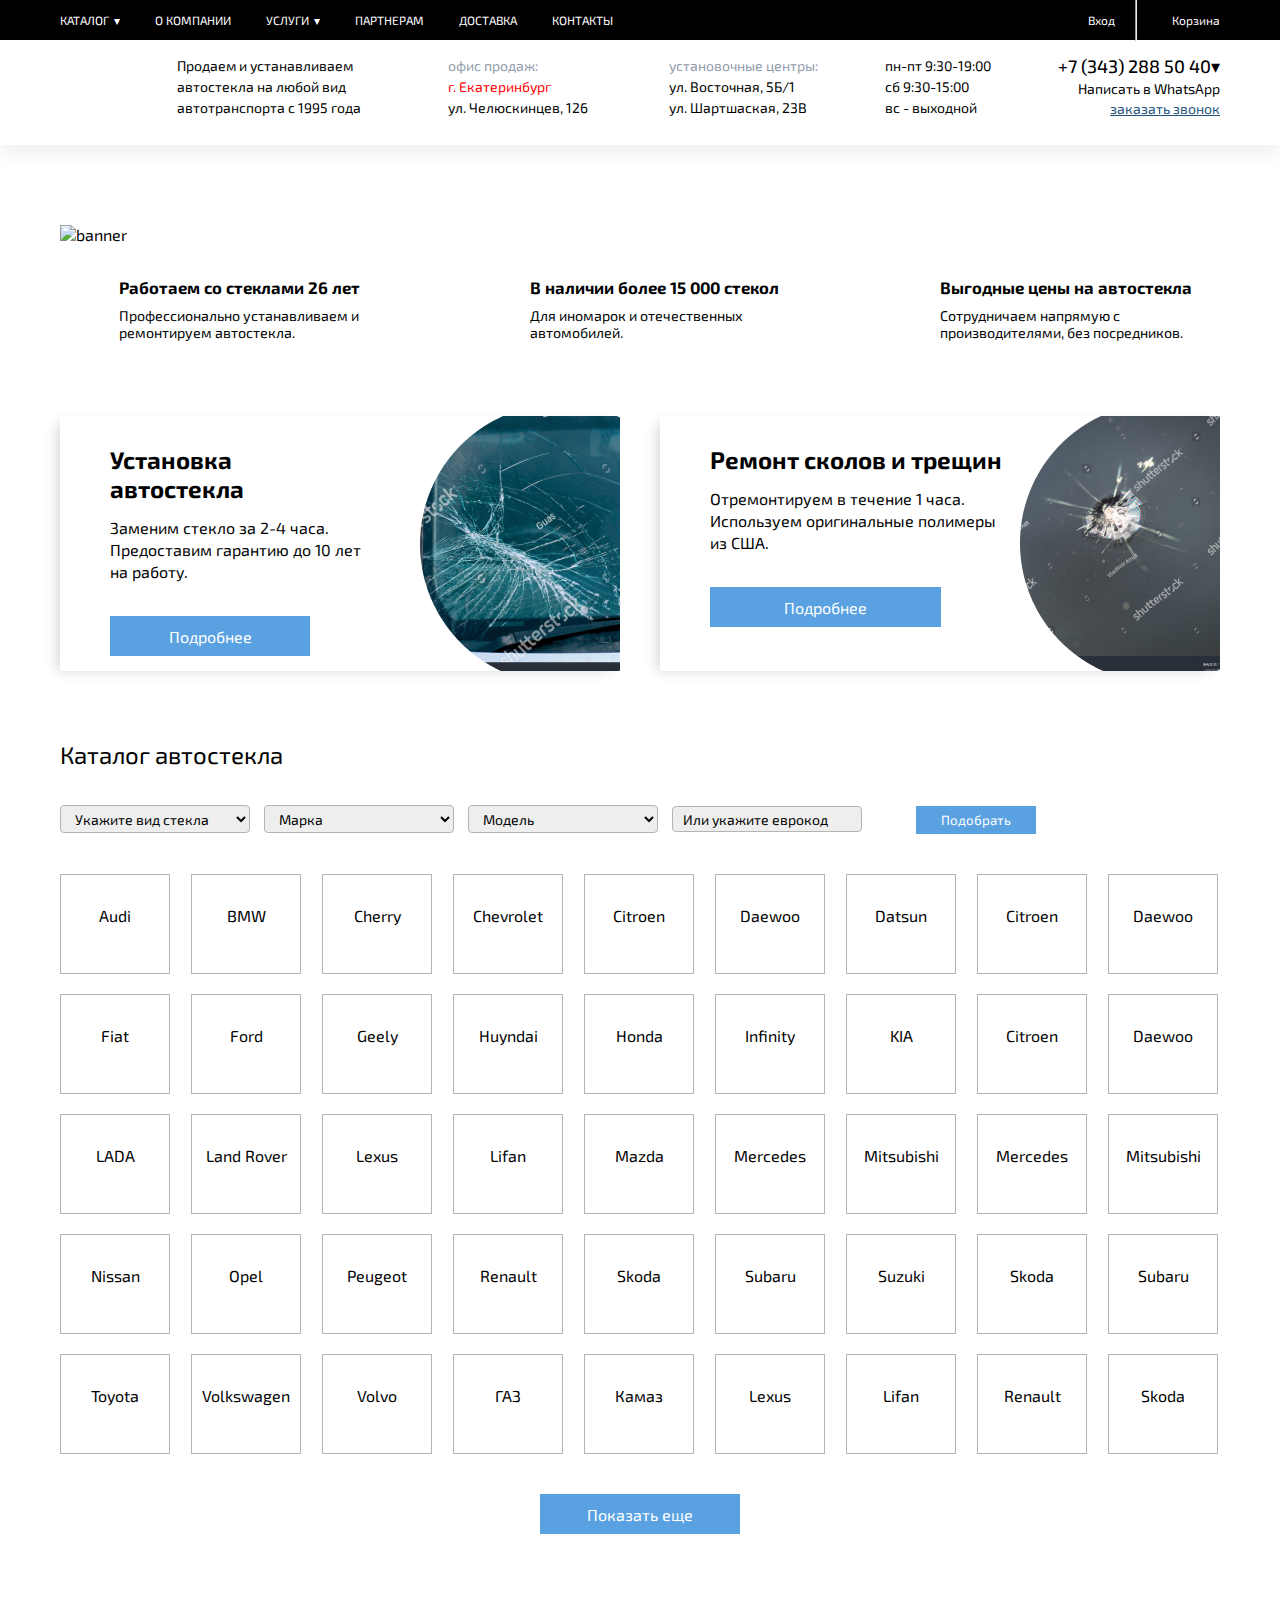
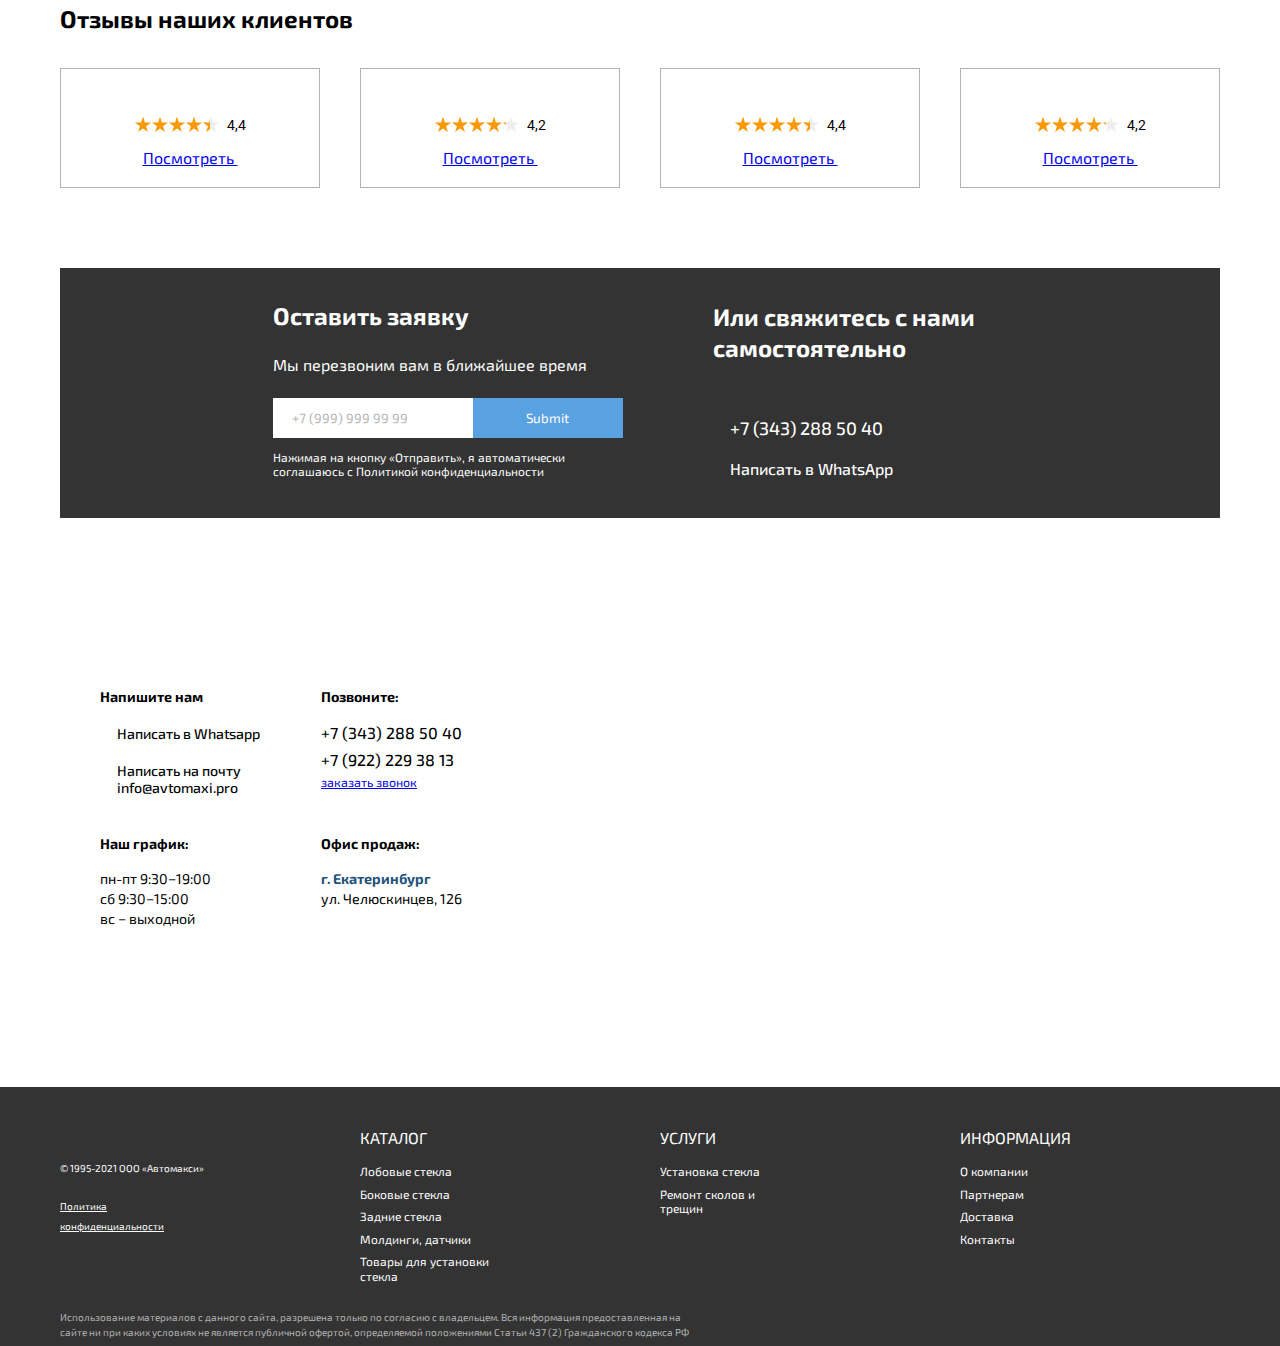
==== commit fb524350: "glasses adaptive Laptop" ====
--- a/index.html
+++ b/index.html
@@ -157,7 +157,7 @@
             <section class="glasses contentWidth">
                 <div class="glasses_wrapper">
                     <h3 class="glasses_header">Каталог автостекла</h3>
-                    <form action="#" method="post">
+                    <form action="#" method="post" class="glasses_form">
                         <select name="type" id="glasses_type" class="glasses_select">
                             <option value="">Укажите вид стекла</option>
                             <option value="front">Лобовое</option>
@@ -328,51 +328,51 @@
                             <div class="glasses_modelLogo"><img src="../Automaxi/images/models_cars/subaru.png" alt=""></div>
                             <p class="glasses_modelLabel">Subaru</p>
                         </a>
-                        <a href="#" class="glasses_model">
+                        <a href="#" class="glasses_model glasses_hiden">
                             <div class="glasses_modelLogo"><img src="../Automaxi/images/models_cars/suzuki.png" alt=""></div>
                             <p class="glasses_modelLabel">Suzuki</p>
                         </a>
-                        <a href="#" class="glasses_model">
+                        <a href="#" class="glasses_model glasses_hiden">
                             <div class="glasses_modelLogo"><img src="../Automaxi/images/models_cars/skoda.png" alt=""></div>
                             <p class="glasses_modelLabel">Skoda</p>
                         </a>
-                        <a href="#" class="glasses_model">
+                        <a href="#" class="glasses_model glasses_hiden">
                             <div class="glasses_modelLogo"><img src="../Automaxi/images/models_cars/subaru.png" alt=""></div>
                             <p class="glasses_modelLabel">Subaru</p>
                         </a>
-                        <a href="#" class="glasses_model">
+                        <a href="#" class="glasses_model glasses_hiden">
                             <div class="glasses_modelLogo"><img src="../Automaxi/images/models_cars/toyota.png" alt=""></div>
                             <p class="glasses_modelLabel">Toyota</p>
                         </a>
-                        <a href="#" class="glasses_model">
+                        <a href="#" class="glasses_model glasses_hiden">
                             <div class="glasses_modelLogo"><img src="../Automaxi/images/models_cars/volksvagen.png" alt=""></div>
                             <p class="glasses_modelLabel">Volkswagen</p>
                         </a>
-                        <a href="#" class="glasses_model">
+                        <a href="#" class="glasses_model glasses_hiden">
                             <div class="glasses_modelLogo"><img src="../Automaxi/images/models_cars/volvo.png" alt=""></div>
                             <p class="glasses_modelLabel">Volvo</p>
                         </a>
-                        <a href="#" class="glasses_model">
+                        <a href="#" class="glasses_model glasses_hiden">
                             <div class="glasses_modelLogo"><img src="../Automaxi/images/models_cars/gaz.png" alt=""></div>
                             <p class="glasses_modelLabel">ГАЗ</p>
                         </a>
-                        <a href="#" class="glasses_model">
+                        <a href="#" class="glasses_model glasses_hiden">
                             <div class="glasses_modelLogo"><img src="../Automaxi/images/models_cars/kamaz.png" alt=""></div>
                             <p class="glasses_modelLabel">Камаз</p>
                         </a>
-                        <a href="#" class="glasses_model">
+                        <a href="#" class="glasses_model glasses_hiden">
                             <div class="glasses_modelLogo"><img src="../Automaxi/images/models_cars/lexus.png" alt=""></div>
                             <p class="glasses_modelLabel">Lexus</p>
                         </a>
-                        <a href="#" class="glasses_model">
+                        <a href="#" class="glasses_model glasses_hiden">
                             <div class="glasses_modelLogo"><img src="../Automaxi/images/models_cars/lifan.png" alt=""></div>
                             <p class="glasses_modelLabel">Lifan</p>
                         </a>
-                        <a href="#" class="glasses_model">
+                        <a href="#" class="glasses_model glasses_hiden">
                             <div class="glasses_modelLogo"><img src="../Automaxi/images/models_cars/renault.png" alt=""></div>
                             <p class="glasses_modelLabel">Renault</p>
                         </a>
-                        <a href="#" class="glasses_model">
+                        <a href="#" class="glasses_model glasses_hiden">
                             <div class="glasses_modelLogo"><img src="../Automaxi/images/models_cars/skoda.png" alt=""></div>
                             <p class="glasses_modelLabel">Skoda</p>
                         </a>
--- a/css/style.css
+++ b/css/style.css
@@ -1038,6 +1038,28 @@
         width: 91.6996vw;
     }
 
+    .glasses_grid {
+        width: 100%;
+        height: auto;
+        grid-template-columns: repeat(9, 9.48%);
+        grid-template-rows: repeat(5, 7.9vw);
+        grid-gap: 1.58vw;
+    }
+
+    .glasses_gridSmall {
+        grid-template-rows: repeat(2, 7.9vw);
+    }
+
+    .glasses_modelLogo, .glasses_modelLabel {
+        margin-top: 0.47vw;
+        font-size: 1.265vw;
+    }
+
+    .glasses_modelLogo img {
+        width: 45.45%;
+        height: auto;
+    }
+
     .reitings_wrapper{
         justify-content: center;
     }
@@ -1114,6 +1136,40 @@
     }
 }
 
+@media (max-width: 1070px) {
+    .glasses_select {
+        font-size: 1.31vw;
+        padding: 0.37vw 0 0.28vw 0.93vw;
+        width: 17.757vw;
+    }
+
+    .glasses_select + .glasses_select {
+        margin-left: 0.93vw;
+    }
+
+    .glasses_grid {
+        margin-top: 3.74vw;
+    }
+
+    .glasses_gridSmall {
+        margin-top: 1.87vw;
+    }
+
+    .glasses_submit {
+        margin-left: 4.673vw;
+        width: 11.21vw;
+        height: 2.43vw;
+        font-size: 1.31vw;
+    }
+
+    .glasses_showmore {
+        width: 18.69vw;
+        height: 3.74vw;
+        margin-top: 3.74vw;
+        font-size: 1.5vw;
+    }
+}
+
 @media (max-width: 860px) {
     .feedback_wrapper {
         width: 85.35vw;
@@ -1280,6 +1336,57 @@
         font-size: 16px;
         width: 200px;
         height: 40px;
+    }
+
+    .glasses_header {
+        font-size: 2.6vw;
+        margin-bottom: 3.39vw;
+        line-height: 3.125vw;
+    }
+
+    .glasses_select {
+        width: 23.44vw;
+        height: 3.65vw;
+        font-size: 1.5625vw;
+    }
+
+    .glasses_select + .glasses_select {
+        margin-left: 2.6vw;
+    }
+
+    .glasses_select:nth-child(4) {
+        margin-left: 0;
+        margin-top: 2.6vw;
+    }
+
+    .glasses_submit {
+        width: 15.625vw;
+        height: 3.65vw;
+        margin-left: 2.6vw;
+        font-size: 1.82vw;
+    }
+
+    .glasses_grid {
+        grid-template-columns: repeat(6, 90px);
+        grid-template-rows: repeat(6, 90px);
+        grid-gap: 15px;
+    }
+
+    .glasses_gridSmall .glasses_model:first-child{
+        grid-column: 4/5;
+    }
+
+    .glasses_gridSmall {
+        margin-top: -90px;
+    }
+
+    .glasses_modelLabel {
+        font-size: 14px;
+        margin-top: 10px;
+    }
+
+    .glasses_hiden {
+        display: none;
     }
 
     .reitings_wrapper {
@@ -1475,6 +1582,21 @@
 
     .user_link:first-child img {
         padding-left: 1.18vw;
+    }
+
+    .glasses_grid {
+        grid-template-columns: repeat(6, 13.274vw);
+        grid-template-rows: repeat(6, 13.274vw);
+        grid-gap: 2.21vw;
+    }
+
+    .glasses_modelLabel {
+        font-size: 2.06vw;
+        margin-top: 1.475vw;
+    }
+
+    .glasses_gridSmall {
+        margin-top: -13.274vw;
     }
 
     .reitings_wrapper {
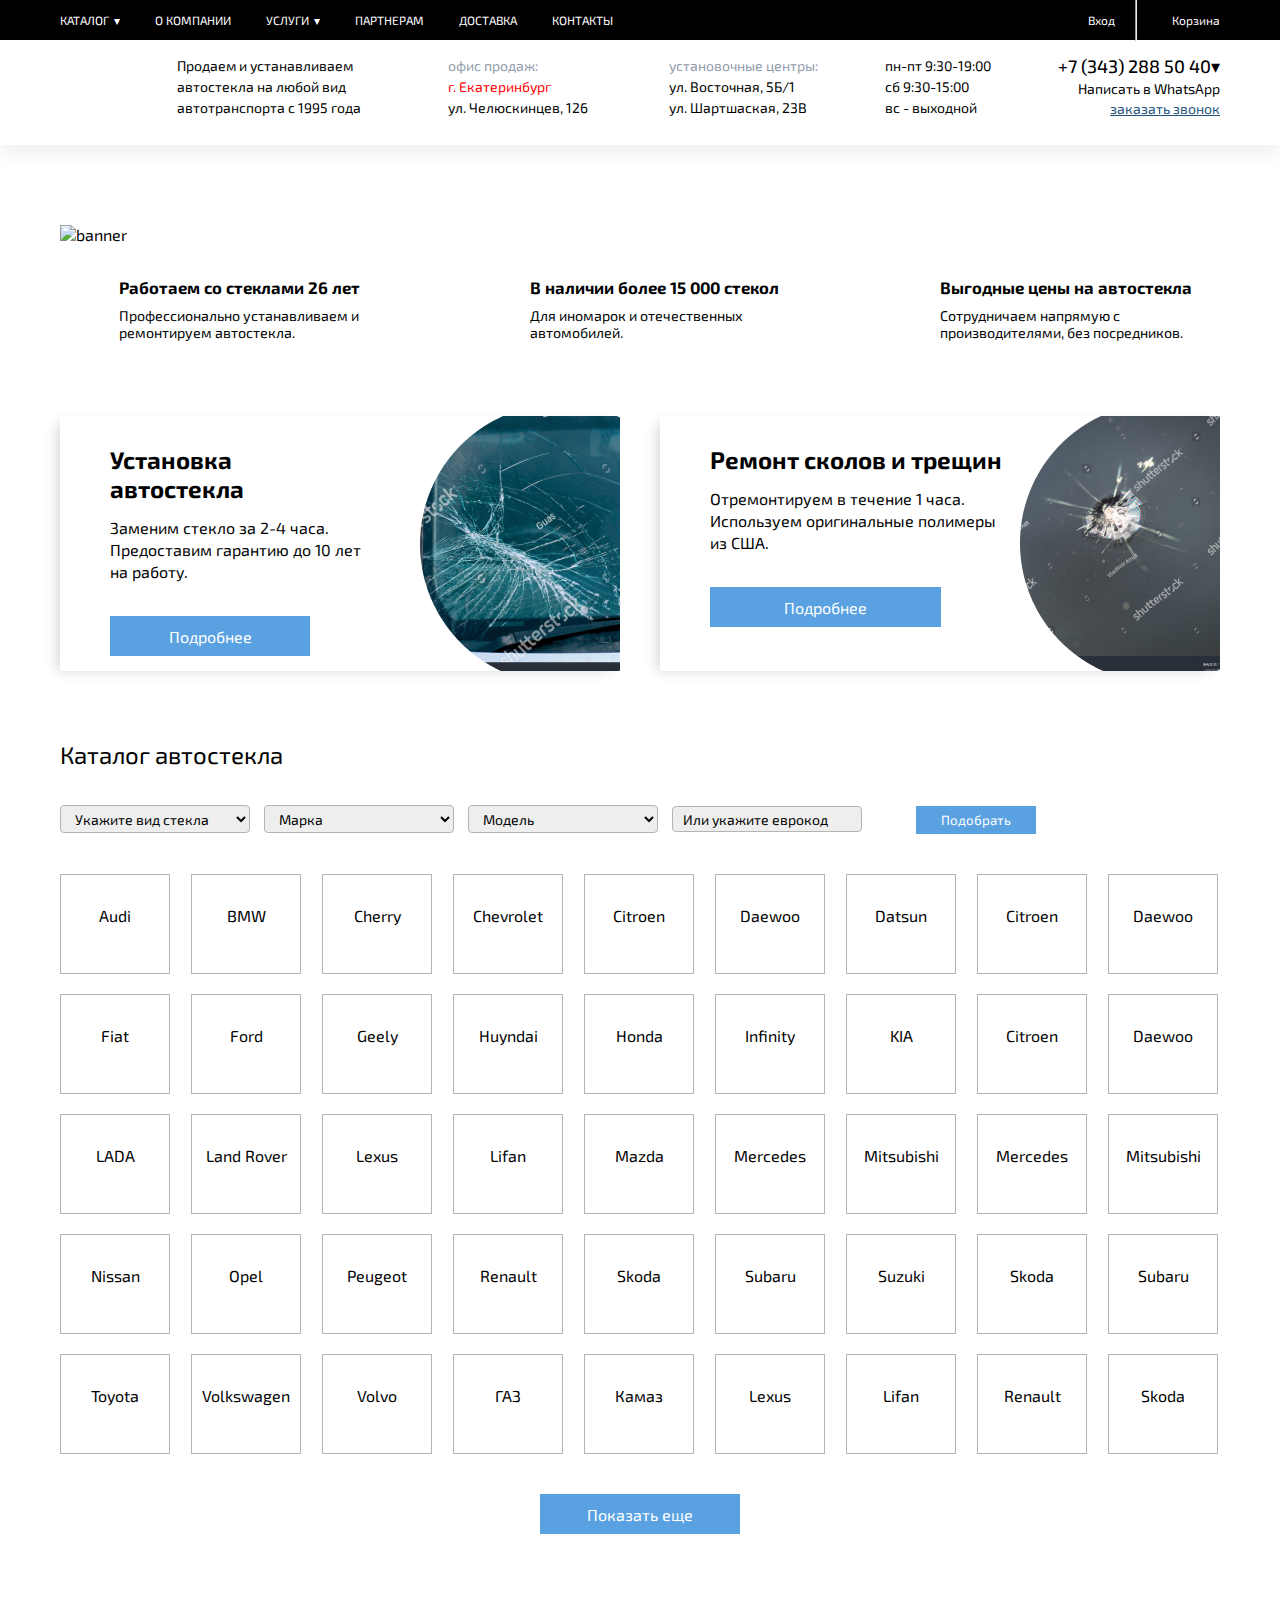
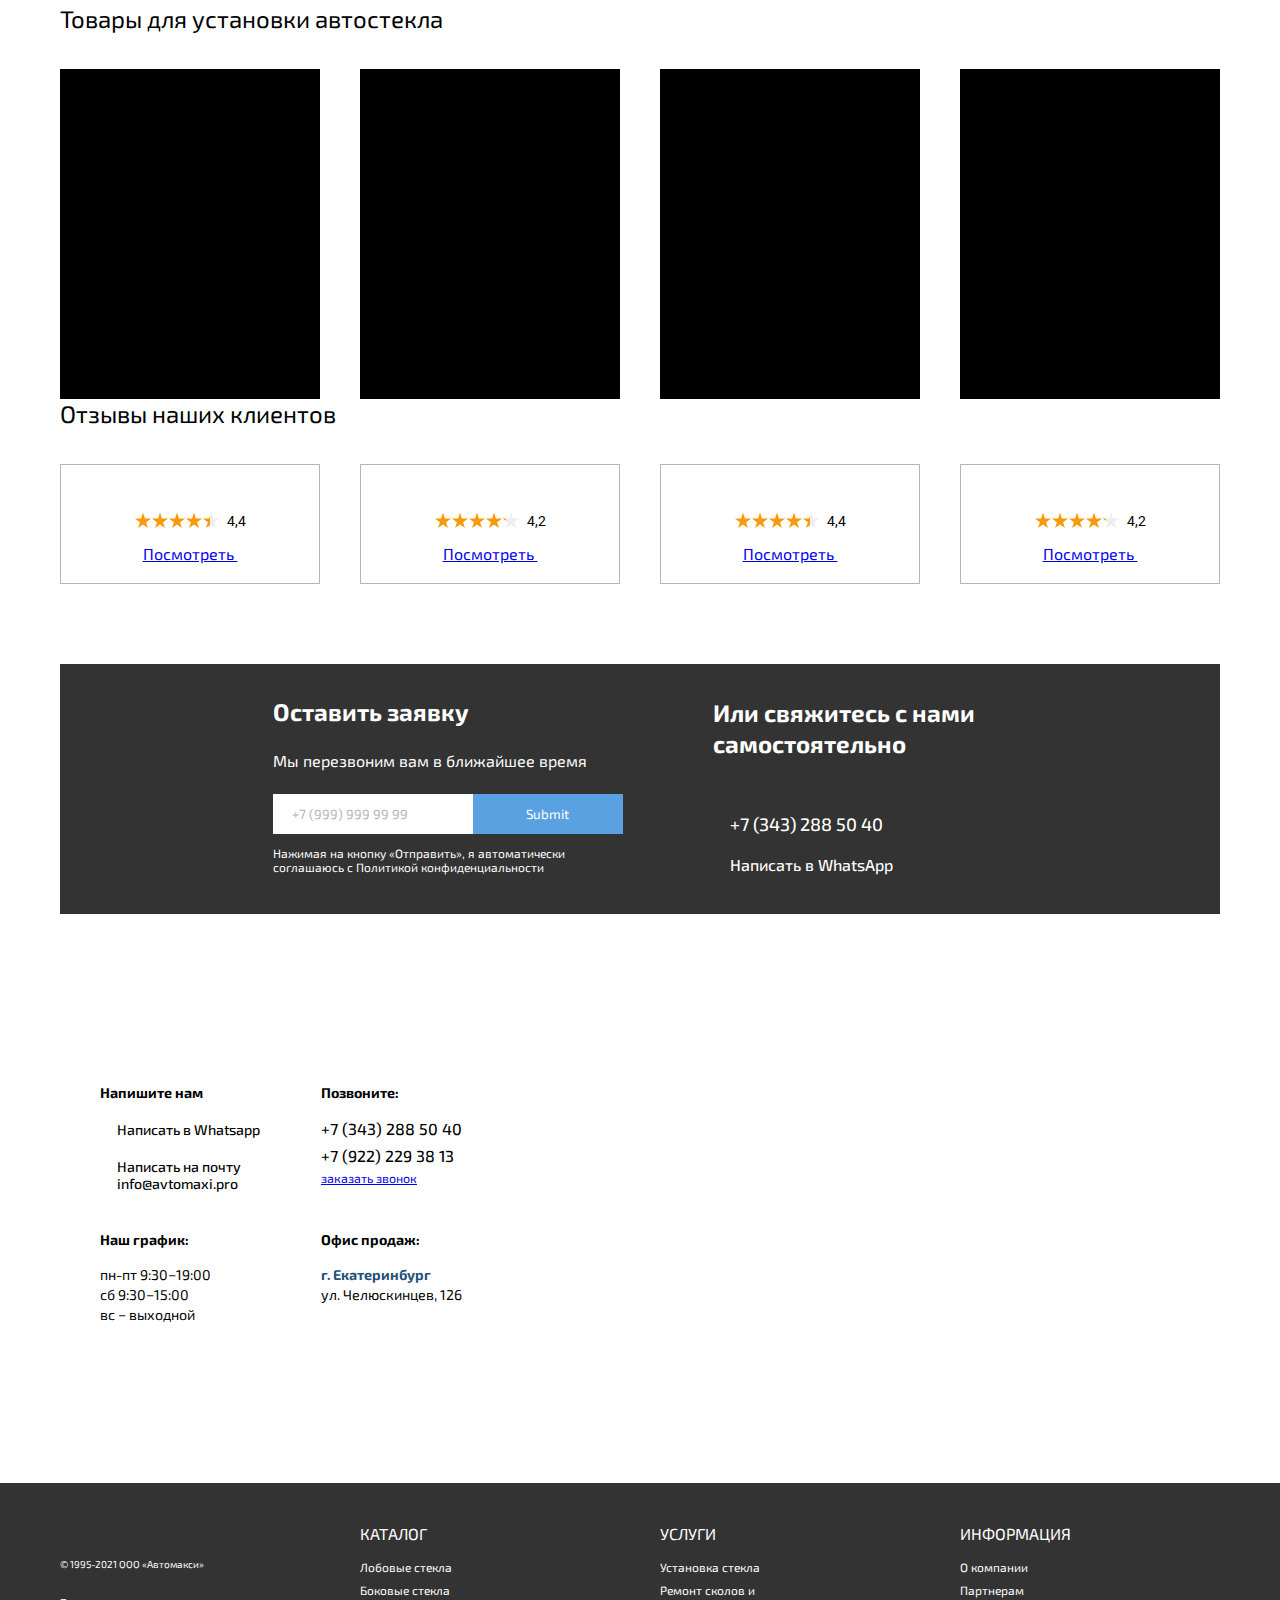
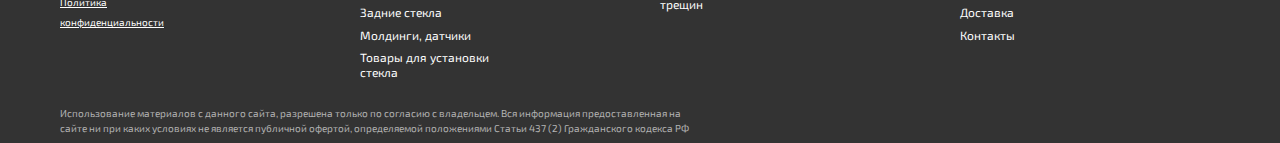
==== commit b37955a4: "ITI_begin" ====
--- a/index.html
+++ b/index.html
@@ -156,7 +156,7 @@
             </section>
             <section class="glasses contentWidth">
                 <div class="glasses_wrapper">
-                    <h3 class="glasses_header">Каталог автостекла</h3>
+                    <h3 class="section_header">Каталог автостекла</h3>
                     <form action="#" method="post" class="glasses_form">
                         <select name="type" id="glasses_type" class="glasses_select">
                             <option value="">Укажите вид стекла</option>
@@ -454,8 +454,45 @@
                         </a>
                     </div>
             </section>
+            <section class="itemsToInstall contentWidth">
+                <h3 class="section_header">Товары для установки автостекла</h3>
+                <div class="itemsToInstall_wrapper">
+                    <div class="itemsToInstall_item">
+                        <div class="itemsToInstall"><img src="" alt=""></div>
+                        <p class="itemsToInstall_label"></p>
+                        <div class="itemsToInstall_buy">
+                            <p class="itemsToInstall_price"></p>
+                            <a href="#" class="itemsToInstall_link"></a>
+                        </div>
+                    </div>
+                    <div class="itemsToInstall_item">
+                        <div class="itemsToInstall"><img src="" alt=""></div>
+                        <p class="itemsToInstall_label"></p>
+                        <div class="itemsToInstall_buy">
+                            <p class="itemsToInstall_price"></p>
+                            <a href="#" class="itemsToInstall_link"></a>
+                        </div>
+                    </div>
+                    <div class="itemsToInstall_item">
+                        <div class="itemsToInstall"><img src="" alt=""></div>
+                        <p class="itemsToInstall_label"></p>
+                        <div class="itemsToInstall_buy">
+                            <p class="itemsToInstall_price"></p>
+                            <a href="#" class="itemsToInstall_link"></a>
+                        </div>
+                    </div>
+                    <div class="itemsToInstall_item">
+                        <div class="itemsToInstall"><img src="" alt=""></div>
+                        <p class="itemsToInstall_label"></p>
+                        <div class="itemsToInstall_buy">
+                            <p class="itemsToInstall_price"></p>
+                            <a href="#" class="itemsToInstall_link"></a>
+                        </div>
+                    </div>
+                </div>
+            </section>
             <section class="reitings contentWidth">
-                <h1 class="reitings_heading">Отзывы наших клиентов</h1>
+                <h3 class="section_header">Отзывы наших клиентов</h3>
                 <div class="reitings_wrapper">
                     <div class="reitings_blocks">
                         <div class="reitings_content">
--- a/css/style.css
+++ b/css/style.css
@@ -5,7 +5,7 @@
     --font-size-14: 14px;
     --header_addres-padding: 10px;
     --header-line-heigth: 21px;
-    --map-font-size-16: 16px
+    --map-font-size-16: 16px;
 }
 
 * {
@@ -411,7 +411,7 @@
     margin-bottom: 70px;
 }
 
-.glasses_header {
+.section_header {
     font-size: 24px;
     font-weight: 400;
     margin-bottom: 36px;
@@ -576,22 +576,31 @@
     display: none;
 }
 
-@keyframes showmore {
-    from {transform: scaleY(0);}
-    to {transform: scaleY(1);}
-}
-
 .glasses_gridSmall {
     margin-top: 20px;
     grid-template-rows: repeat(2, 100px);
 }
 
+.itemsToInstall_wrapper {
+    height: 330px;
+    display: grid;
+    grid-template-rows: 1fr;
+    grid-template-columns: repeat(4, 260px);
+    grid-column-gap: 40px;
+    white-space: nowrap;
+    overflow-x: auto;
+}
+
+.itemsToInstall_wrapper::-webkit-scrollbar {
+    display: none;
+}
+
+.itemsToInstall_item {
+    background-color: rgb(0, 0, 0);
+}
+
 .reitings {
     height: auto;
-}
-
-.reitings_heading {
-    font-size: 24px;
 }
 
 .reitings_wrapper {
@@ -606,7 +615,6 @@
 .reitings_blocks {
     width: 260px;
     height: 120px;
-
     box-sizing: border-box;
     border: 1px solid rgb(180, 180, 180);
 }
@@ -1338,7 +1346,7 @@
         height: 40px;
     }
 
-    .glasses_header {
+    .section_header {
         font-size: 2.6vw;
         margin-bottom: 3.39vw;
         line-height: 3.125vw;
@@ -1698,7 +1706,7 @@
     }
 
     .contentWidth {
-        width: 80vw;
+        width: 300px;
     }
 
     .header {
@@ -1935,6 +1943,65 @@
         height: 40px;
     }
 
+    .glasses {
+        margin-bottom: 45px;
+    }
+
+    .section_header {
+        font-size: 20px;
+        margin-bottom: 26px;
+        line-height: 24px;
+    }
+
+    .glasses_form {
+        display: flex;
+        flex-direction: column;
+    }
+
+    .glasses_select, .glasses_submit {
+        width: 100%;
+        height: 28px;
+        font-size: 12px;
+    }
+
+    .glasses_submit {
+        margin-left: 0;
+        margin-top: 20px;
+    }
+
+    .glasses_select + .glasses_select {
+        margin-left: 0;
+        margin-top: 10px;
+    }
+
+    .glasses_grid {
+        margin-top: 20px;
+        grid-template-columns: repeat(3, 90px);
+        grid-template-rows: repeat(11, 90px);
+        grid-gap: 15px;
+    }
+
+    .glasses_gridSmall {
+        grid-template-rows: repeat(6, 90px);
+    }
+
+    .glasses_gridSmall .glasses_model:first-child {
+        grid-column: 1/2;
+    }
+
+    .glasses_showmore {
+        width: 100%;
+        height: 40px;
+        font-size: 14px;
+        font-weight: 500;
+        margin-top: 30px;
+    }
+
+    .glasses_modelLabel {
+        font-size: 14px;
+        margin-top: 10px;
+    }
+
     .feedback {
         padding-bottom: 45px;
     }
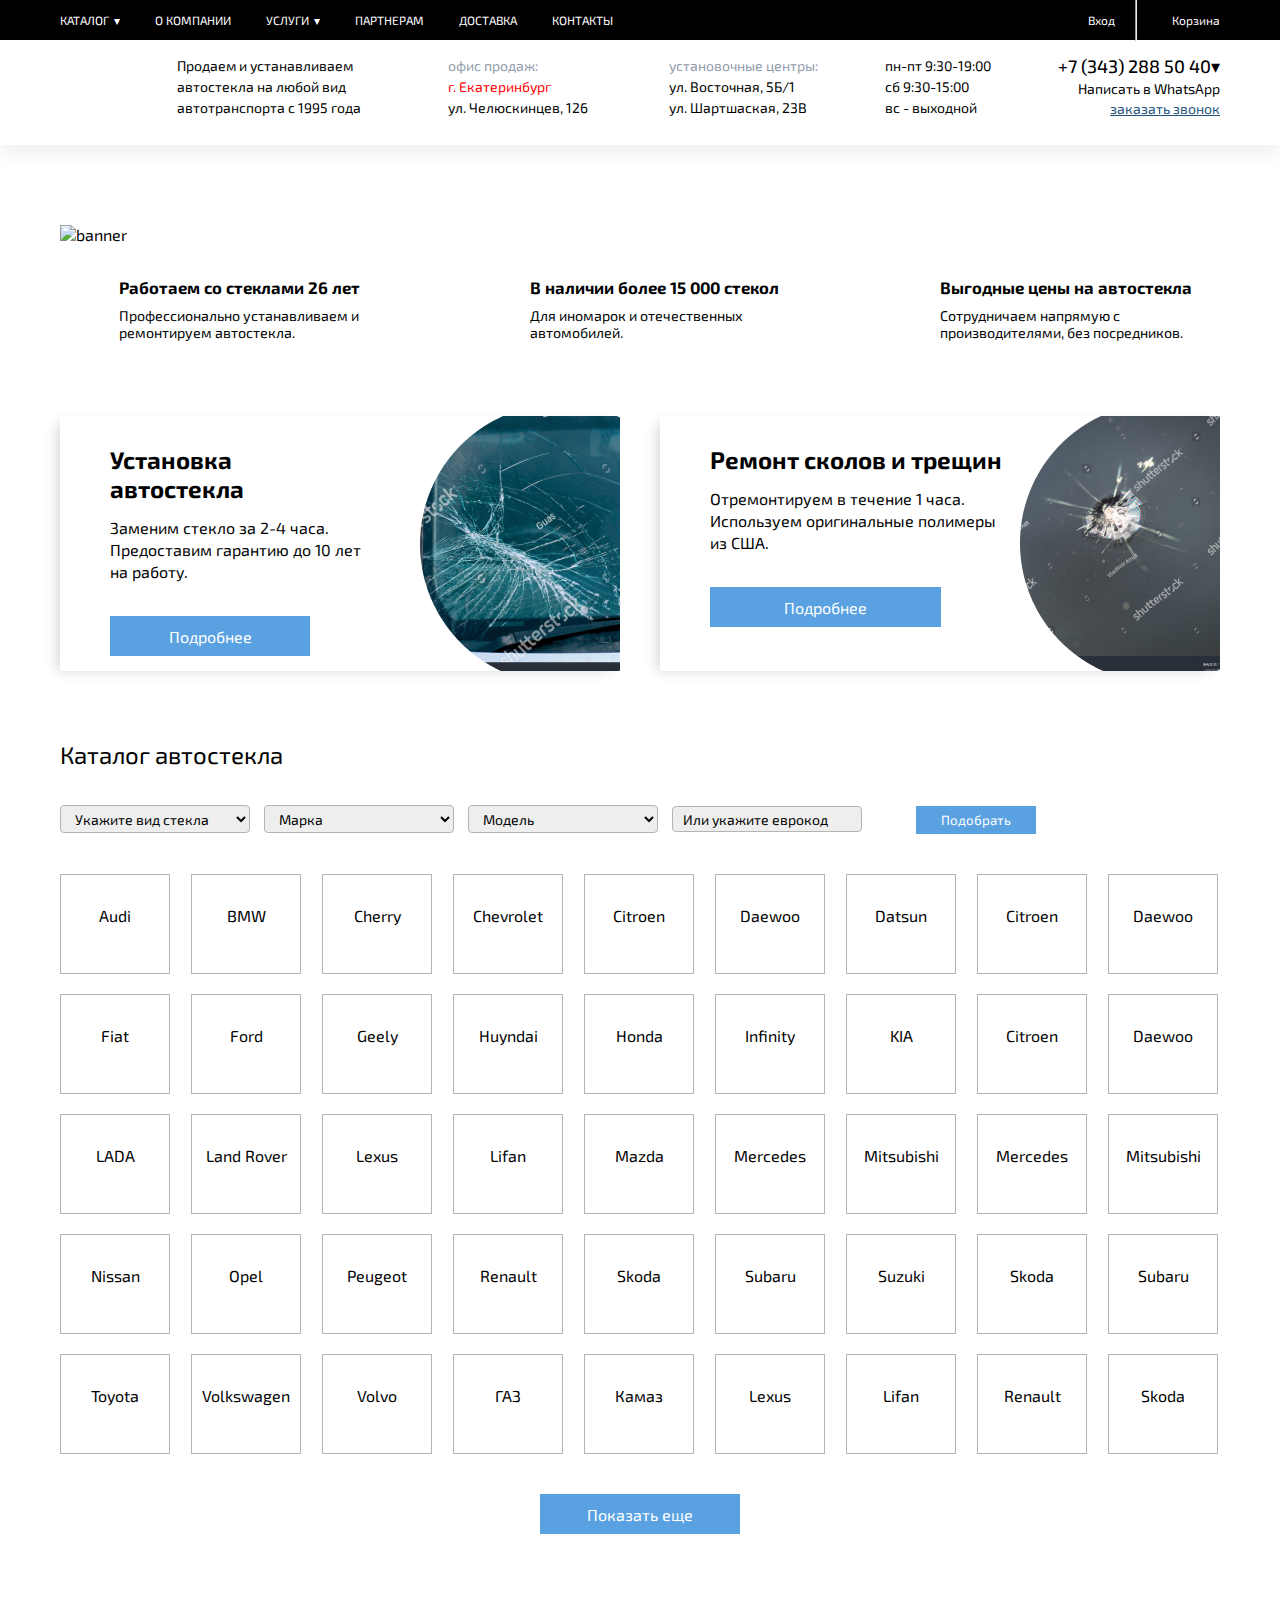
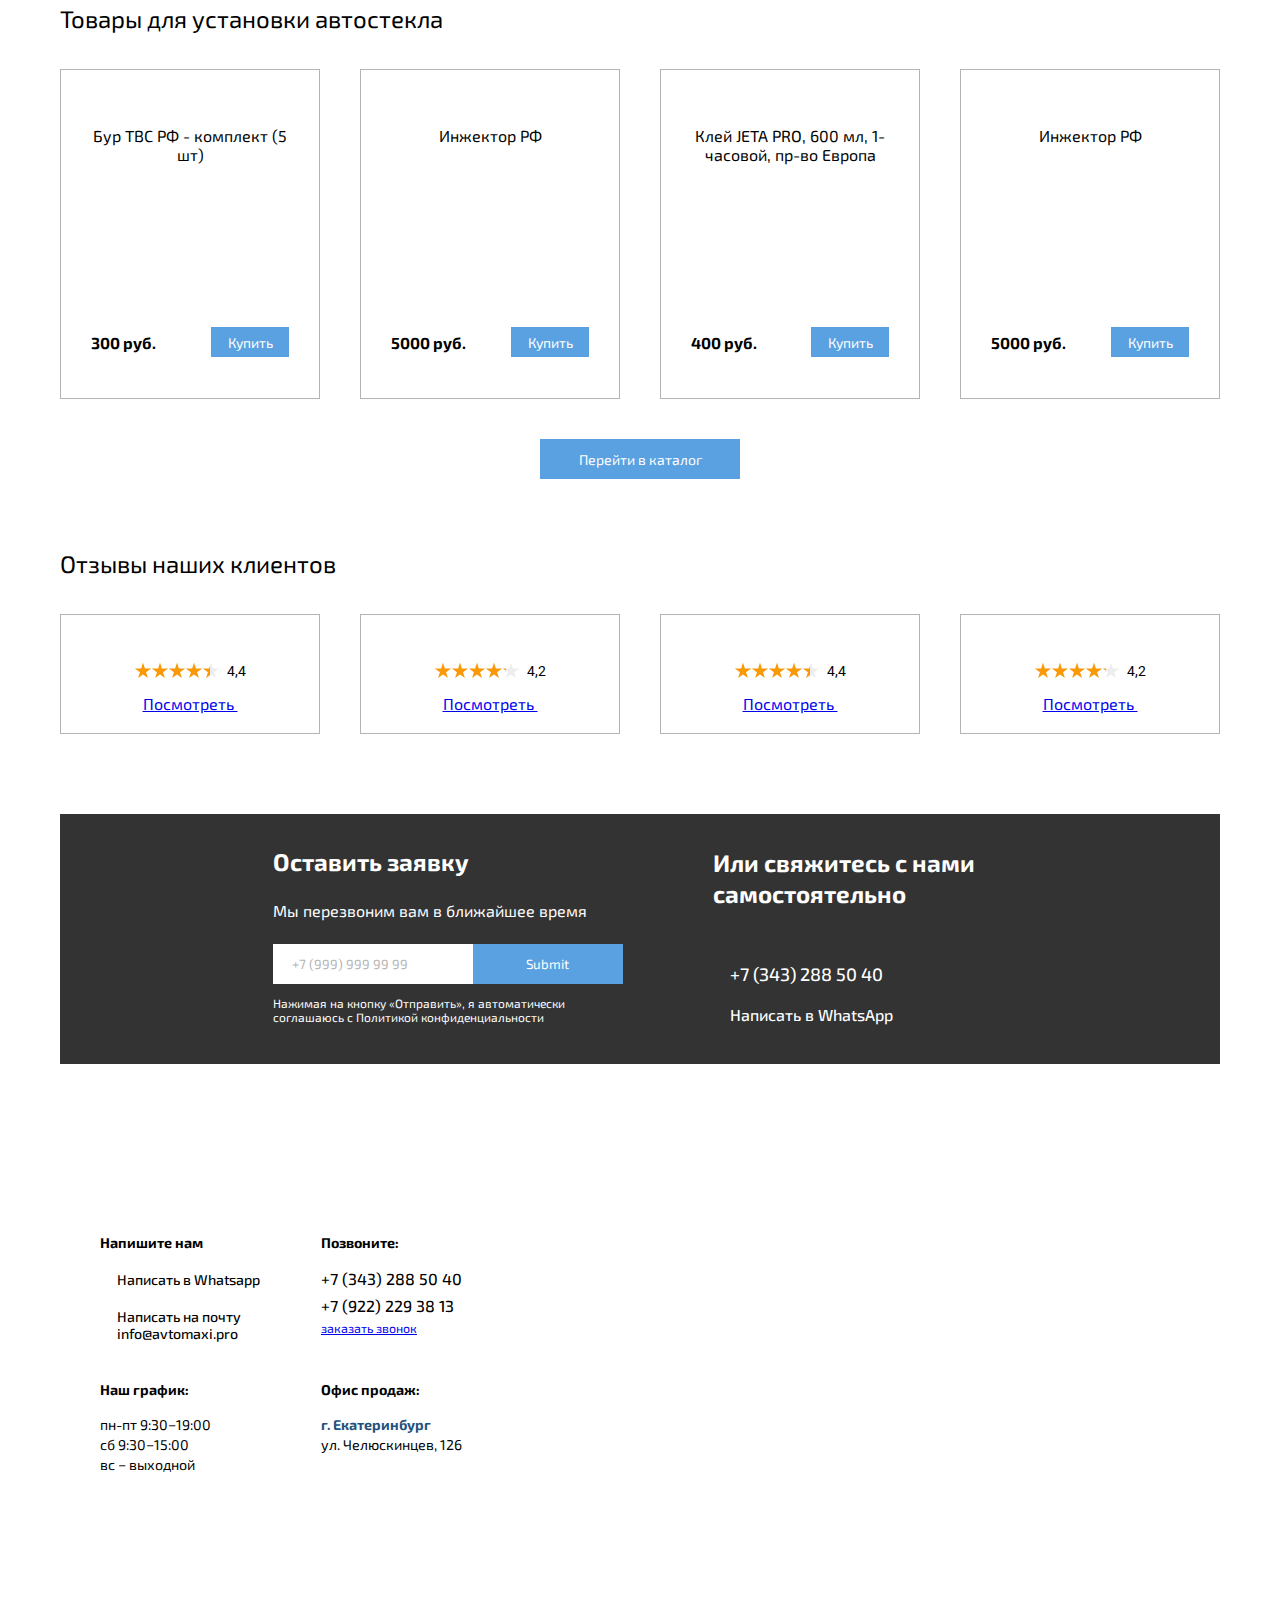
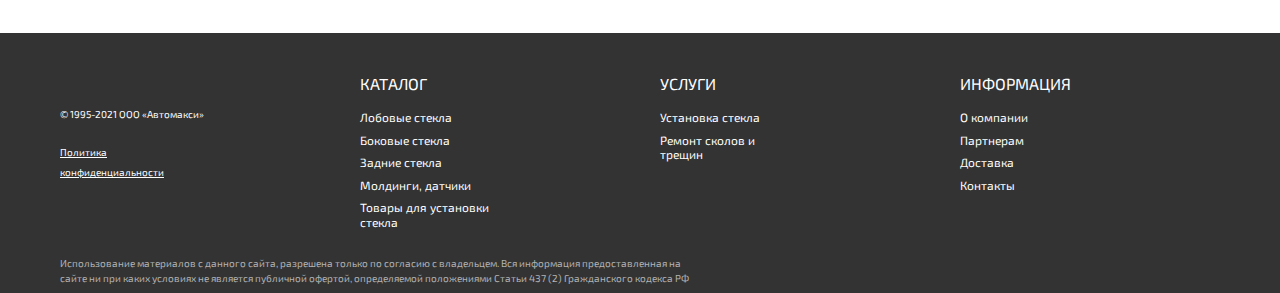
==== commit b3ad6ca8: "ITI full adaptive" ====
--- a/index.html
+++ b/index.html
@@ -458,38 +458,59 @@
                 <h3 class="section_header">Товары для установки автостекла</h3>
                 <div class="itemsToInstall_wrapper">
                     <div class="itemsToInstall_item">
-                        <div class="itemsToInstall"><img src="" alt=""></div>
-                        <p class="itemsToInstall_label"></p>
+                        <div class="itemsToInstall_image">
+                            <picture>
+                                <source srcset="../Automaxi/images/Mobile/bur_small.png" media="(max-width: 414px)">
+                                <img src="../Automaxi/images/Desktop/bur.png" alt="">
+                            </picture>
+                        </div>
+                        <p class="itemsToInstall_label">Бур ТВС РФ - комплект (5 шт)</p>
                         <div class="itemsToInstall_buy">
-                            <p class="itemsToInstall_price"></p>
-                            <a href="#" class="itemsToInstall_link"></a>
+                            <p class="itemsToInstall_price">300 руб.</p>
+                            <a href="#" class="itemsToInstall_link">Купить</a>
                         </div>
                     </div>
                     <div class="itemsToInstall_item">
-                        <div class="itemsToInstall"><img src="" alt=""></div>
-                        <p class="itemsToInstall_label"></p>
+                        <div class="itemsToInstall_image itemsToInstall_image__size_large">
+                            <picture>
+                                <source srcset="../Automaxi/images/Mobile/inzhektor_small.png" media="(max-width: 414px)">
+                                <img src="../Automaxi/images/Desktop/inzhektor.png" alt="">
+                            </picture>
+                        </div>
+                        <p class="itemsToInstall_label">Инжектор РФ</p>
                         <div class="itemsToInstall_buy">
-                            <p class="itemsToInstall_price"></p>
-                            <a href="#" class="itemsToInstall_link"></a>
+                            <p class="itemsToInstall_price">5000 руб.</p>
+                            <a href="#" class="itemsToInstall_link">Купить</a>
                         </div>
                     </div>
                     <div class="itemsToInstall_item">
-                        <div class="itemsToInstall"><img src="" alt=""></div>
-                        <p class="itemsToInstall_label"></p>
+                        <div class="itemsToInstall_image itemsToInstall_image__size_large">
+                            <picture>
+                                <source srcset="../Automaxi/images/Mobile/glue_small.png" media="(max-width: 414px)">
+                                <img src="../Automaxi/images/Desktop/glue.png" alt="">
+                            </picture>
+                        </div>
+                        <p class="itemsToInstall_label">Клей JETA PRO, 600 мл, 1-часовой, пр-во Европа</p>
                         <div class="itemsToInstall_buy">
-                            <p class="itemsToInstall_price"></p>
-                            <a href="#" class="itemsToInstall_link"></a>
+                            <p class="itemsToInstall_price">400 руб.</p>
+                            <a href="#" class="itemsToInstall_link">Купить</a>
                         </div>
                     </div>
                     <div class="itemsToInstall_item">
-                        <div class="itemsToInstall"><img src="" alt=""></div>
-                        <p class="itemsToInstall_label"></p>
+                        <div class="itemsToInstall_image itemsToInstall_image__size_large">
+                            <picture>
+                                <source srcset="../Automaxi/images/Mobile/inzhektor_small.png" media="(max-width: 414px)">
+                                <img src="../Automaxi/images/Desktop/inzhektor.png" alt="">
+                            </picture>
+                        </div>
+                        <p class="itemsToInstall_label">Инжектор РФ</p>
                         <div class="itemsToInstall_buy">
-                            <p class="itemsToInstall_price"></p>
-                            <a href="#" class="itemsToInstall_link"></a>
-                        </div>
-                    </div>
-                </div>
+                            <p class="itemsToInstall_price">5000 руб.</p>
+                            <a href="#" class="itemsToInstall_link">Купить</a>
+                        </div>
+                    </div>
+                </div>
+                <a href="#" class="itemsToInstall_link itemsToInstall_catalog">Перейти в каталог</a>
             </section>
             <section class="reitings contentWidth">
                 <h3 class="section_header">Отзывы наших клиентов</h3>
--- a/css/style.css
+++ b/css/style.css
@@ -457,7 +457,7 @@
     cursor: pointer;
 }
 
-.glasses_submit::before, .glasses_showmore::before {
+.glasses_submit::before, .glasses_showmore::before, .itemsToInstall_link::before {
     content: "";
     width: 100%;
     height: 100%;
@@ -471,7 +471,7 @@
     z-index: 1;
 }
 
-.glasses_submit::after, .glasses_showmore::after {
+.glasses_submit::after, .glasses_showmore::after, .itemsToInstall_link::after {
     content: "Подобрать";
     position: absolute;
     display: flex;
@@ -485,12 +485,12 @@
     transition: 0.2s ease-in-out;
 }
 
-.glasses_submit:hover::before, .glasses_showmore:hover::before {
+.glasses_submit:hover::before, .glasses_showmore:hover::before, .itemsToInstall_link:hover::before {
     transform: scaleY(1);
     transition: 0.2s ease-in-out;
 }
 
-.glasses_submit:hover::after, .glasses_showmore:hover::after {
+.glasses_submit:hover::after, .glasses_showmore:hover::after, .itemsToInstall_link:hover::after {
     transition: 0.2s ease-in-out;
     color: rgb(0, 0, 0);
     opacity: 1;
@@ -589,6 +589,7 @@
     grid-column-gap: 40px;
     white-space: nowrap;
     overflow-x: auto;
+    -webkit-overflow-scrolling: touch;
 }
 
 .itemsToInstall_wrapper::-webkit-scrollbar {
@@ -596,7 +597,63 @@
 }
 
 .itemsToInstall_item {
-    background-color: rgb(0, 0, 0);
+    box-sizing: border-box;
+    border: 1px solid #B4B4B4;
+    width: 100%;
+    height: 100%;
+    text-align: center;
+    padding: 24px 30px 41px 30px;
+    white-space: normal;
+    display: flex;
+    flex-direction: column;
+    justify-content: space-between;
+}
+
+.itemsToInstall_image {
+    width: 100%;
+    text-align: center;
+    margin-bottom: 13px;
+}
+
+.itemsToInstall_buy {
+    display: flex;
+    justify-content: space-between;
+    margin-top: auto;
+    width: 100%;
+    height: 30px;
+    align-items: center;
+}
+
+.itemsToInstall_price {
+    font-size: 16px;
+    font-weight: 700;
+}
+
+.itemsToInstall_link {
+    width: 78px;
+    height: 100%;
+    display: flex;
+    align-items: center;
+    justify-content: center;
+    font-size: 14px;
+    text-decoration: none;
+    color: rgb(255, 255, 255);
+    background-color: rgb(90, 161, 225);
+    position: relative;
+}
+
+.itemsToInstall_catalog {
+    width: 200px;
+    height: 40px;
+    margin: 40px auto 70px auto;
+}
+
+.itemsToInstall_link::after {
+    content: "Купить";
+}
+
+.itemsToInstall_catalog::after {
+    content: "Перейти в каталог";
 }
 
 .reitings {
@@ -1397,6 +1454,22 @@
         display: none;
     }
 
+    .itemsToInstall_wrapper {
+        grid-template-columns: repeat(2, 48.39%);
+        grid-template-rows: repeat(2, 330px);
+        white-space: normal;
+        height: auto;
+        grid-gap: 20px;
+    }
+
+    .itemsToInstall_label {
+        font-size: 14px;
+    }
+
+    .itemsToInstall_price {
+        font-size: 14px;
+    }
+
     .reitings_wrapper {
         margin-top: 20px;
     }
@@ -1605,6 +1678,46 @@
 
     .glasses_gridSmall {
         margin-top: -13.274vw;
+        grid-template-rows: repeat(4, 13.274vw);
+    }
+
+    .itemsToInstall_wrapper {
+        grid-template-rows: repeat(2, 48.67vw);
+        grid-gap: 2.95vw;
+    }
+
+    .itemsToInstall_item {
+        padding: 3.54vw 4.42vw 6.05vw 4.42vw;
+    }
+
+    .itemsToInstall_image {
+        margin-bottom: 1.92vw;
+    }
+
+    .itemsToInstall_image img {
+        width: 17.85vw;
+        height: auto;
+    }
+
+    .itemsToInstall_image__size_large img {
+        width: 28.02vw;
+    }
+
+    .itemsToInstall_label, .itemsToInstall_price, .itemsToInstall_link {
+        font-size: 2.06vw;
+    }
+
+    .itemsToInstall_buy {
+        height: 4.42vw;
+    }
+
+    .itemsToInstall_link {
+        width: 11.5vw;
+    }
+
+    .itemsToInstall_catalog {
+        width: 29.5vw;
+        height: 5.9vw;
     }
 
     .reitings_wrapper {
@@ -1982,7 +2095,7 @@
     }
 
     .glasses_gridSmall {
-        grid-template-rows: repeat(6, 90px);
+        grid-template-rows: repeat(4, 90px);
     }
 
     .glasses_gridSmall .glasses_model:first-child {
@@ -2002,6 +2115,47 @@
         margin-top: 10px;
     }
 
+    .itemsToInstall_wrapper {
+        grid-template-columns: repeat(2, 140px);
+        grid-template-rows: repeat(2, 308px);
+        grid-gap: 20px;
+    }
+
+    .itemsToInstall_item * {
+        margin: 0;
+    }
+
+    .itemsToInstall_item {
+        padding: 30px 5px;
+    }
+
+    .itemsToInstall_label, .itemsToInstall_price, .itemsToInstall_link {
+        font-size: 14px;
+    }
+
+    .itemsToInstall_buy {
+        flex-direction: column;
+        height: fit-content;
+        justify-content: unset;
+    }
+
+    .itemsToInstall_link {
+        width: 78px;
+        height: 30px;
+        border: 2px;
+        margin-top: 17px;
+    }
+
+    .itemsToInstall_image img {
+        width: auto;
+        max-width: 100%;
+    }
+
+    .itemsToInstall_catalog {
+        width: 100%;
+        height: 40px;
+    }
+
     .feedback {
         padding-bottom: 45px;
     }
